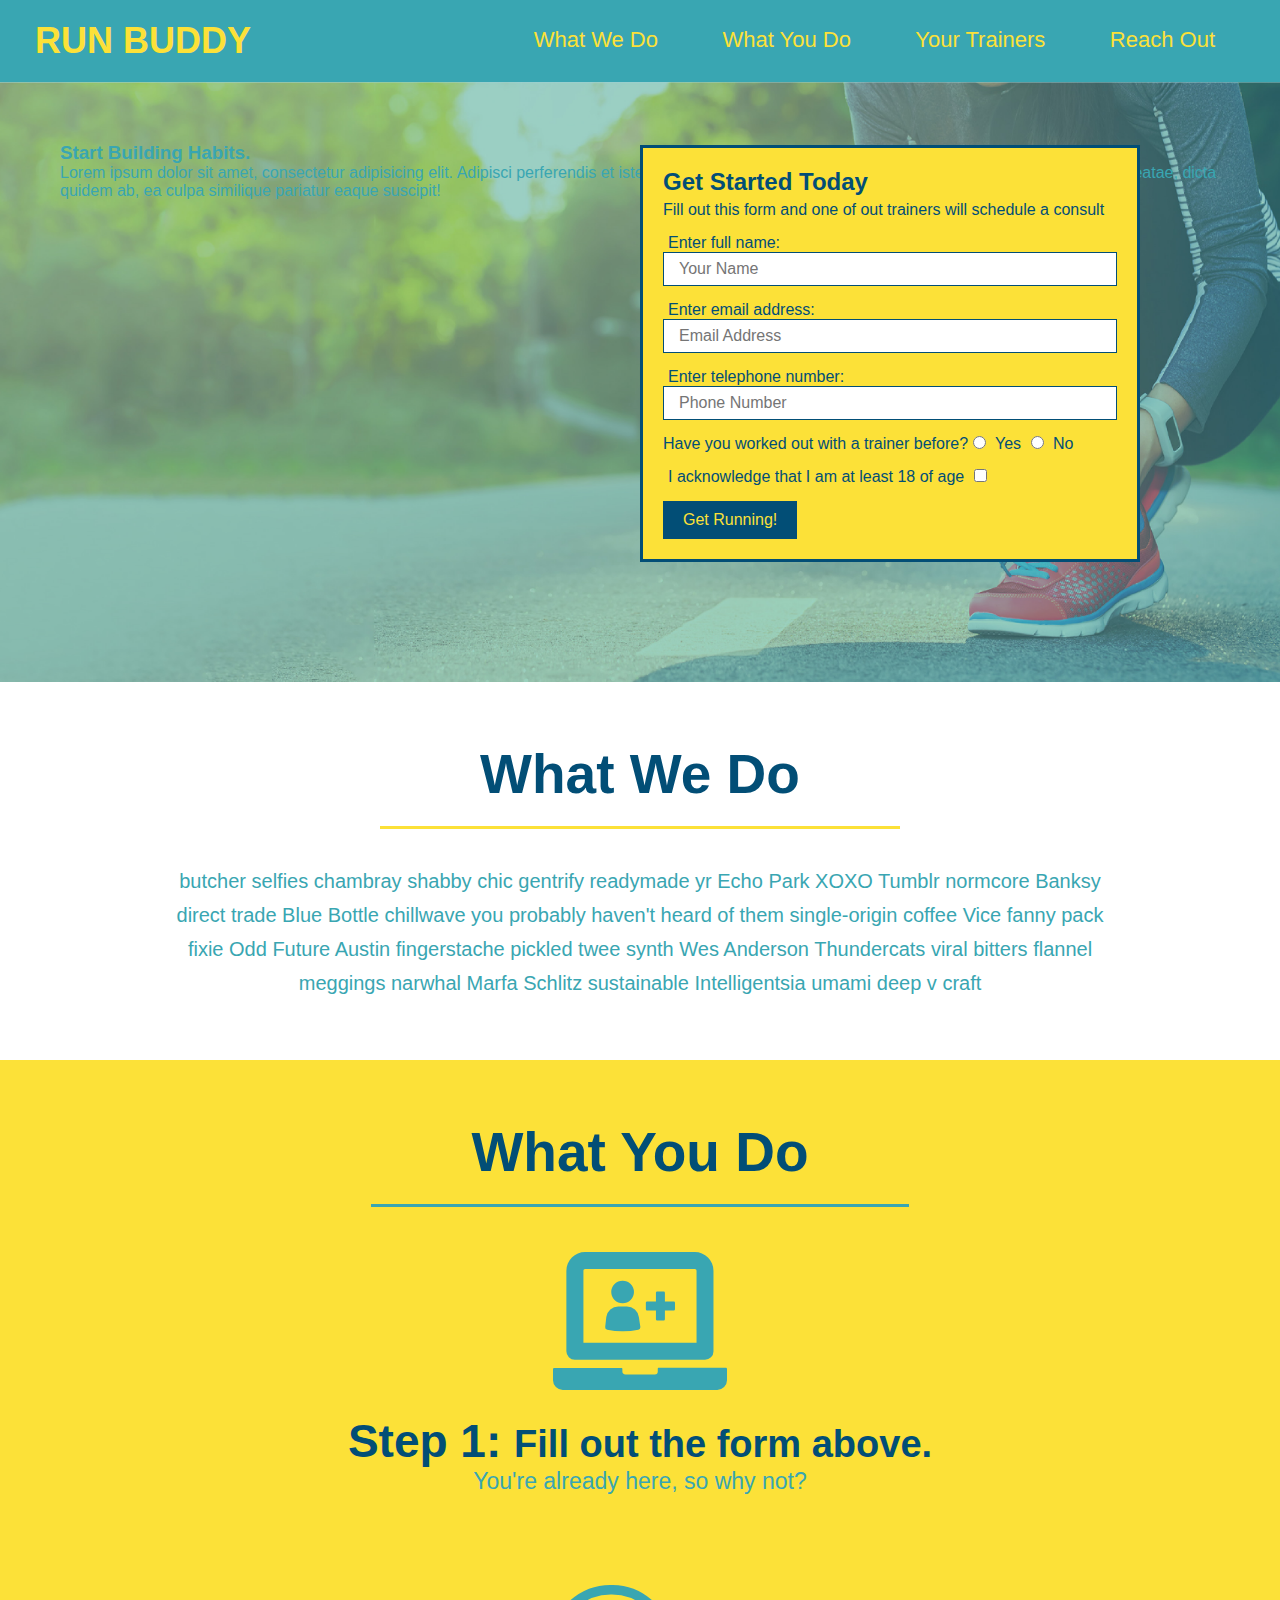
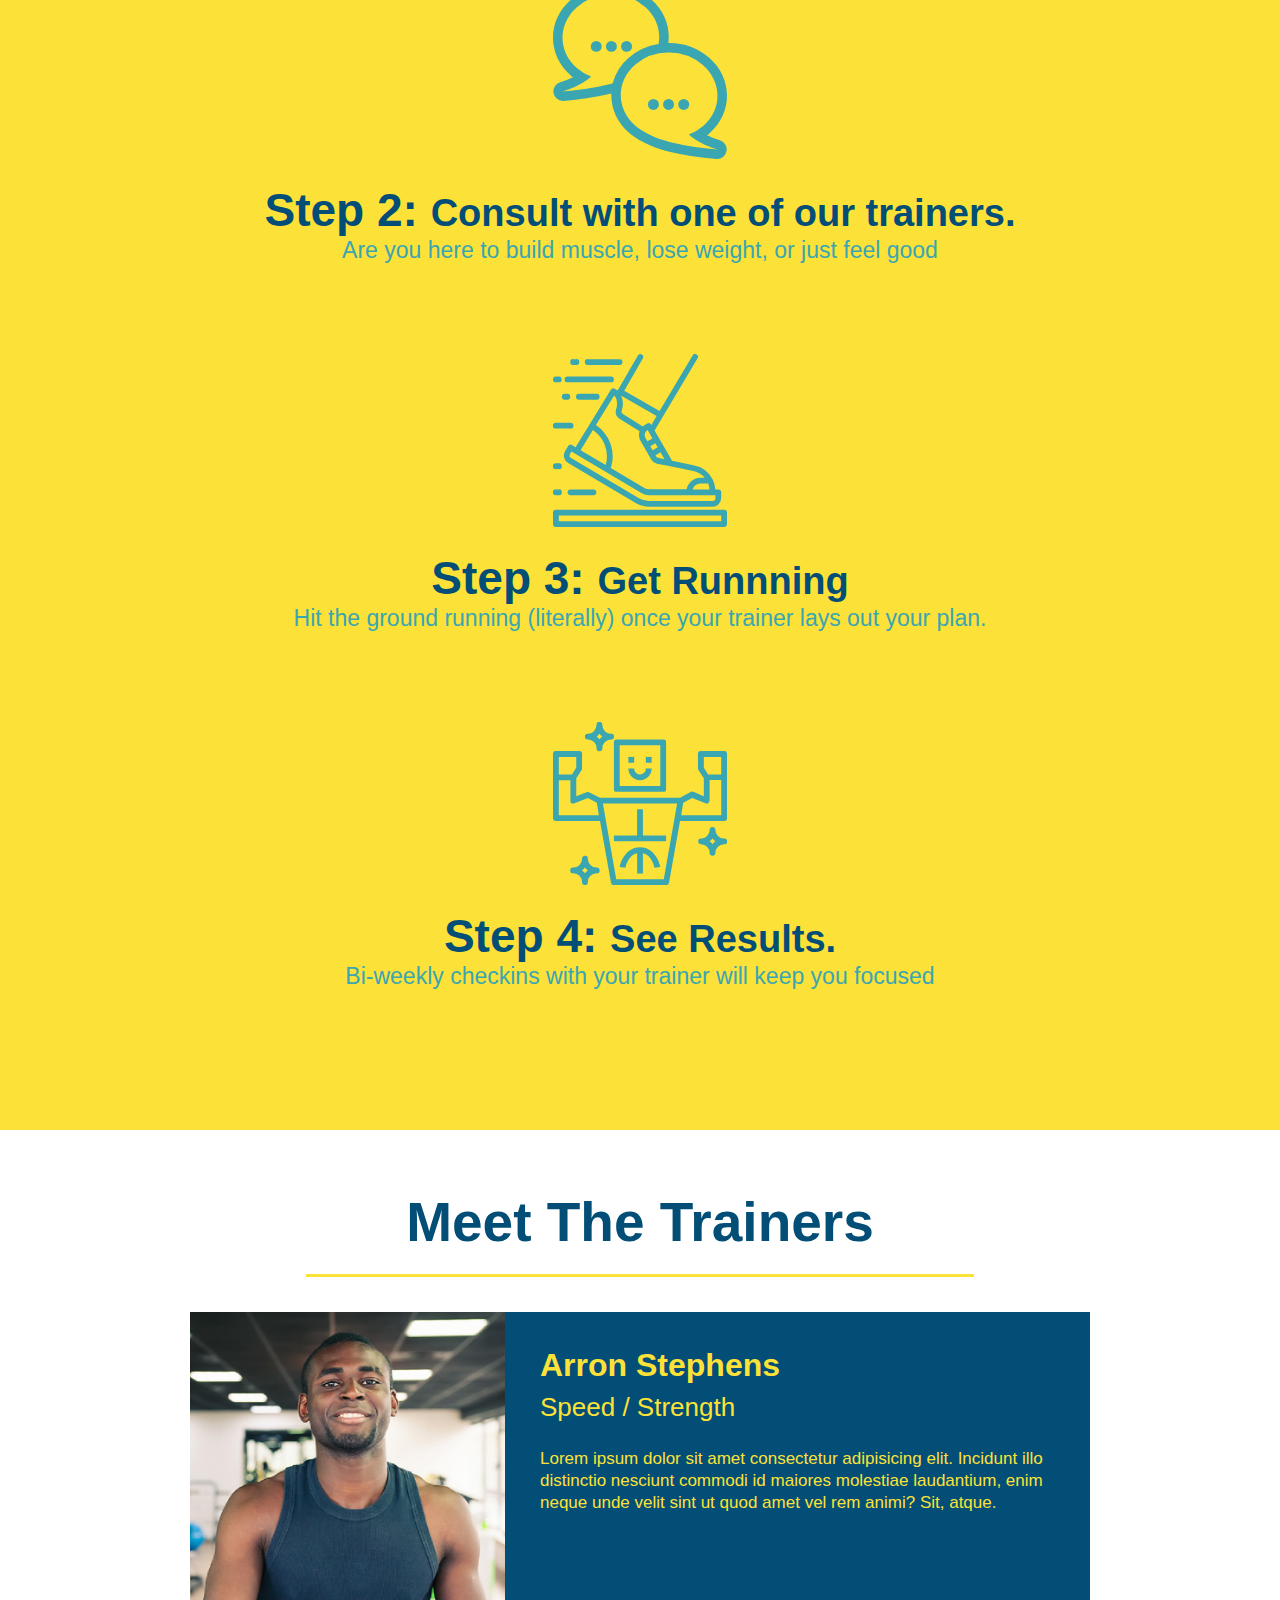
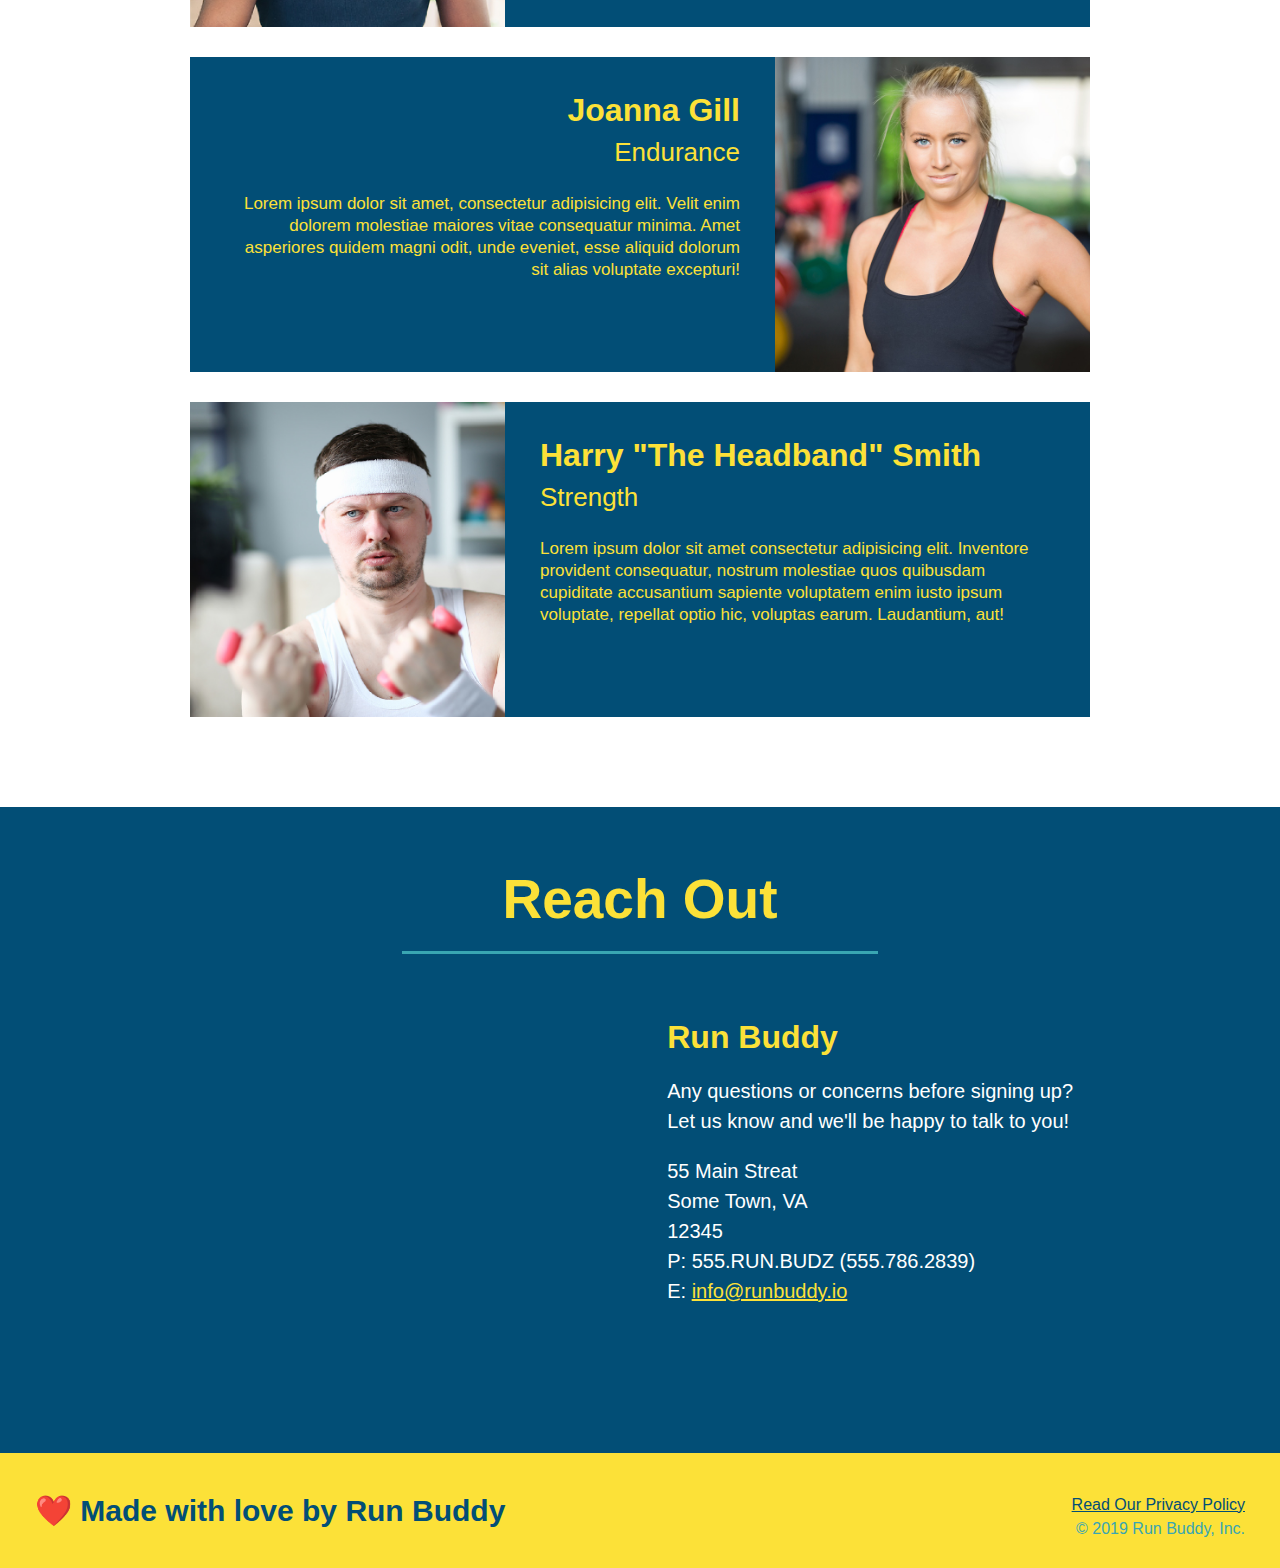
==== index.html @ f498e0e0 "add content to hero, replace image" ====
<!DOCTYPE html>
<html lang="en">
    <head>
        <meta charset="UTF-8" />
        <title>Run Buddy</title>
        <link rel="stylesheet" href="./assets/css/style.css" >
    </head>
    
    <body>
        <!--navigation-->
        <header>
        <h1>
            <a href="/">RUN BUDDY</a>
        </h1>    
         <nav>
            <!--unordered list element-->
            <ul>
                <!--List item elemend-->
                <li>
                    <!--Anchor element-->
                    <a href="#what-we-do">What We Do</a>
                </li>
                <li>
                    <a href="#what-you-do">What You Do</a>
                </li>
                <li>
                    <a href="#your-trainers">Your Trainers</a>
                </li>
                <li>
                    <a href="#reach-out">Reach Out</a>
                </li>
            </ul>
         </nav>
        </header>

        <!--Hero-->
        <section class="hero">
            <div Class="hero-cta">
                <h3>Start Building Habits.</h3>
                <p>
                    Lorem ipsum dolor sit amet, consectetur adipisicing elit. Adipisci perferendis et iste. Accusamus quo dolorum consequatur nulla quas expedita corrupti beatae, dicta quidem ab, ea culpa similique pariatur eaque suscipit!
                </p>
            </div>
            <div class="hero-form">
                <h3>Get Started Today</h3>
                <p>Fill out this form and one of out trainers will schedule a consult</p>
            <!--Add form element-->
            <form>
                <label for="name">Enter full name:</label>
                <input type="text" placeholder="Your Name" name="name" id="name" class="form-input" />

                <label for="email">Enter email address: </label>
                <input type="email" placeholder="Email Address" name="email" id="email" class="form-input" />

                <label for="phone">Enter telephone number:</label>
                <input type="tel" placeholder="Phone Number" name="phone" id="phone" class="form-input" />
                <p>
                    Have you worked out with a trainer before?
                    <input type="radio" name="trainer-confirm" id="trainer-yes" />
                    <label for="trainer-yes">Yes</label>

                    <input type="radio" name="trainer-confirm" id="trainer-no" />
                    <label for="trainer-no">No</label>
                </p>
                <p>
                    <label for="checkbox">I acknowledge that I am at least 18 of age</label>
                    <input type="checkbox" name="Age-confirm" id="checkbox" />
                </p>
                <button type="submit">
                    Get Running!
                </button>
            </form>
            </div>
        </section>
        <!--end hero-->

        <!--"What we do" Section-->
    
        <section id="what-we-do" class="intro">
            <h2 class="section-title primary-border">What We Do</h2>
            <p>
                butcher selfies chambray shabby chic gentrify readymade yr Echo Park XOXO Tumblr normcore Banksy direct trade Blue Bottle chillwave you probably haven't heard of them single-origin coffee Vice fanny pack fixie Odd Future Austin fingerstache pickled twee synth Wes Anderson Thundercats viral bitters flannel meggings narwhal Marfa Schlitz sustainable Intelligentsia umami deep v craft
            </p>
        </section>
         
        <!--"What you do" section-->
        <section id="what-you-do" class="steps">
            <h2 class="section-title secondary-border">What You Do</h2>
            <div>
                <!--insert this img element-->
                <img src="./assets/images/step-1.svg" alt="" />
                <h3>Step 1: <span>Fill out the form above.</span></h3>
                <p>You're already here, so why not?</p>
            </div>

            <div>
                <img src="./assets/images/step-2.svg" alt="" />
                <h3>Step 2: <span>Consult with one of our trainers.</span></h3>
                <p>Are you here to build muscle, lose weight, or just feel good</p>
            </div>

            <div>
                <img src="./assets/images/step-3.svg" alt=""/>
                <h3>Step 3: <span>Get Runnning</span></h3>
                <p>Hit the ground running (literally) once your trainer lays out your plan.</p>
            </div>

            <div>
                <img src="./assets/images/step-4.svg" alt=""/>
                <h3>Step 4: <span>See Results.</span></h3>
                <p>Bi-weekly checkins with your trainer will keep you focused</p>
            </div>
        </section>
        <!--"meet the trainers" section-->
        <section id="your-trainers" class="trainers">
            <h2 class="section-title primary-border">Meet The Trainers</h2>
            <article class="trainer">
                <img src="./assets/images/trainer-1.jpg" alt="Arron Stephens in his workout clothes, ready to pump iron" />
                <div class="trainer-bio text-left">
                    <h3>Arron Stephens</h3>
                    <h4>Speed / Strength</h4>
                    <p>
                        Lorem ipsum dolor sit amet consectetur adipisicing elit. Incidunt illo distinctio nesciunt commodi id maiores molestiae laudantium, enim neque unde velit sint ut quod amet vel rem animi? Sit, atque.
                    </p>
                </div>
               </article>

               <article class="trainer">
                <div class="trainer-bio text-right">
                    <h3>Joanna Gill</h3>
                    <h4>Endurance</h4>
                    <p>
                        Lorem ipsum dolor sit amet, consectetur adipisicing elit. Velit enim dolorem molestiae maiores vitae consequatur minima. Amet asperiores quidem magni odit, unde eveniet, esse aliquid dolorum sit alias voluptate excepturi!
                    </p>
                </div>
                <img src="./assets/images/trainer-2.jpg" alt="Joanna Gill cooling off after a workout">
            </article>

            <article class="trainer">
                <img src="./assets/images/trainer-3.jpg" alt="Harry Smith wearing a headband and lifting comically small pink weights">
                <div class="trainer-bio text-left">
                    <h3>Harry "The Headband" Smith</h3>
                    <h4>Strength</h4>
                    <p>
                        Lorem ipsum dolor sit amet consectetur adipisicing elit. Inventore provident consequatur, nostrum molestiae quos quibusdam cupiditate accusantium sapiente voluptatem enim iusto ipsum voluptate, repellat optio hic, voluptas earum. Laudantium, aut!
                    </p>
                </div>

            </article>
        </section>

        <!--"Reach out" section-->
        <section id="reach-out" class="contact">
            <h2 class="section-title secondary-border">Reach Out</h2>
            <div class="contact-info">
                <iframe src="https://www.google.com/maps/embed?pb=!1m18!1m12!1m3!1d3163.9526459839103!2d-77.43094398389516!3d37.532613533826236!2m3!1f0!2f0!3f0!3m2!1i1024!2i768!4f13.1!3m3!1m2!1s0x89b1111ea2fb8d83%3A0xaef117c9091a6a73!2s17%20S%2017th%20St%2C%20Richmond%2C%20VA%2023219!5e0!3m2!1sen!2sus!4v1630513792552!5m2!1sen!2sus"
                 style="border:0;" 
                 allowfullscreen="" 
                 loading="lazy">
                </iframe>
            <div>
                <h3>Run Buddy</h3>
                <p>
                    Any questions or concerns before signing up?
                    <br />
                    Let us know and we'll be happy to talk to you!
                </p>
                <address>
                    55 Main Streat <br />
                    Some Town, VA <br />
                    12345<br />
                    P: 555.RUN.BUDZ (555.786.2839)<br />
                    E: <a href="mailto:info@runbuddy.io">info@runbuddy.io</a>
                </address>
            </div>
        </section>

        <!--Footer-->
        <footer>
            <h2>❤️ Made with love by Run Buddy</h2>
            <div>
                <a href="./privacy-policy.html">Read Our Privacy Policy</a><br />
                &copy; 2019 Run Buddy, Inc.
            </div>
        </footer>
    </body>
</html>
---- assets/css/style.css ----
*{
    margin: 0;
    padding: 0;
    box-sizing: border-box;
}
body {
    color: #39a6b2;
    font-family: Helvetica, Arial,  sans-serif;
}
/* apply styles to the <header> */
header {
    padding: 20px 35px;
    background-color: #39a6b2;
}
header h1 {
    font-weight: bold;
    font-size: 36px;
    color: #fce138;
    margin: 0;
    display: inline;
}
header a {
    text-decoration: none;
    color: #fce138;
}
header nav {
    float: right;
    margin: 7px 0;
}
header nav ul li {
    display: inline;
}
header nav ul li a {
    margin: 0 30px;
    font-weight: lighter;
    font-size: 22px;
}
footer {
    background: #fce138;
    width: 100%;
    padding: 40px 35px;
}
footer h2 {
    display: inline;
    color: #024e76;
    font-size: 30px;
    margin: 0;
}
footer div{
    float: right;
    line-height: 1.5;
    text-align: right;
}
footer a {
    color: #024e76;
}
section {
    padding: 60px;
}
/* Hero Style Start */
.hero { 
    background-image: url("../images/hero-bg.jpg");
    height: 600px;
    background-size: cover;
    background-position: center;
    position: relative;
}

.hero-form {
    background-color: #fce138;
    padding: 20px;
    width: 500px;
    color: #024e76;
    border-style: solid;
    border-width: 3px;
    border-color: #024e76;
    position: absolute;
    bottom: 120px;
    right: 140px;
}
.hero-form h3 {
    margin: 0;
    font-size: 24px;
}
.hero-form p {
    margin: 5px 0 15px 0;
}
.form-input {
    border: 1px solid #024e76;
    display: block;
    padding: 7px 15px;
    font-size: 16px;
    color: #024e76;
    width: 100%;
    margin-bottom: 15px;
  }
.hero-form label{
    margin: 0 5px;
}
.hero-form button{
    color: #fce138;
    background-color: #024e76;
    border: none;
    padding: 10px 20px;
    font-size: 16px;
}
/*Hero Style End */
.intro {
    text-align: center;
}
.intro p{
    line-height: 1.7;
    color: #39a6b2;
    width: 80%;
    font-size: 20px;
    margin: 0 auto;
}
.steps {
    text-align: center;
    background: #fce138;
}
.section-title {
    font-size: 55px;
    color: #024e76;
    margin-bottom: 35px;
    padding: 0 100px 20px 100px;
    display: inline-block;
    border-bottom: 3px solid;
}
.primary-border {
    border-color: #fce138;
}
.secondary-border {
    border-color: #39a6b2;
}
.steps div {
    margin-bottom: 80px;
}
.steps img {
    width: 15%;
    margin: 10px 0;
}
.steps h3 {
    color: #024e76;
    font-size: 46px;
    margin-top: 10px;
}
.steps p {
    color: #39a6b2;
    font-size: 23px;
}
.steps span {
    font-size: 38px;
}
.trainers {
    text-align: center;
}
.trainer {
    width: 900px;
    margin: 0 auto 30px auto;
    background: #024e76;
    color: #fce138;
    overflow: auto;
}
.trainer img {
    width: 35%;
    float: left;
}
.trainer-bio {
    padding: 35px;
    float: left;
    width: 65%;
}
.text-left {
    text-align: left;
}
.text-right {
    text-align: right;
}
.trainer-bio h3 {
    font-size: 32px;
    margin-bottom: 8px;
}
.trainer-bio h4 {
    font-weight: lighter;
    font-size: 26px;
    margin-bottom: 25px;
}
.trainer-bio p {
    font-size: 17px;
    line-height: 1.3;
}
.contact {
    text-align: center;
    background: #024e76;
}
.contact h2 {
    color: #fce138;
}
.contact-info iframe {
    width: 400px;
    height: 400px;
}
.contact-info div {
    width: 410px;
    display: inline-block;
    vertical-align: top;
    text-align: left;
    margin: 30px 0 0 60px;
    color: white;
}
.contact-info h3 {
    color: #fce138;
    font-size: 32px;
}
.contact-info p, .contact-info address {
    margin: 20px 0;
    line-height: 1.5;
    font-size: 20px;
    font-style: normal;
}
.contact-info a {
    color: #fce138;
}
/* reach out style end */
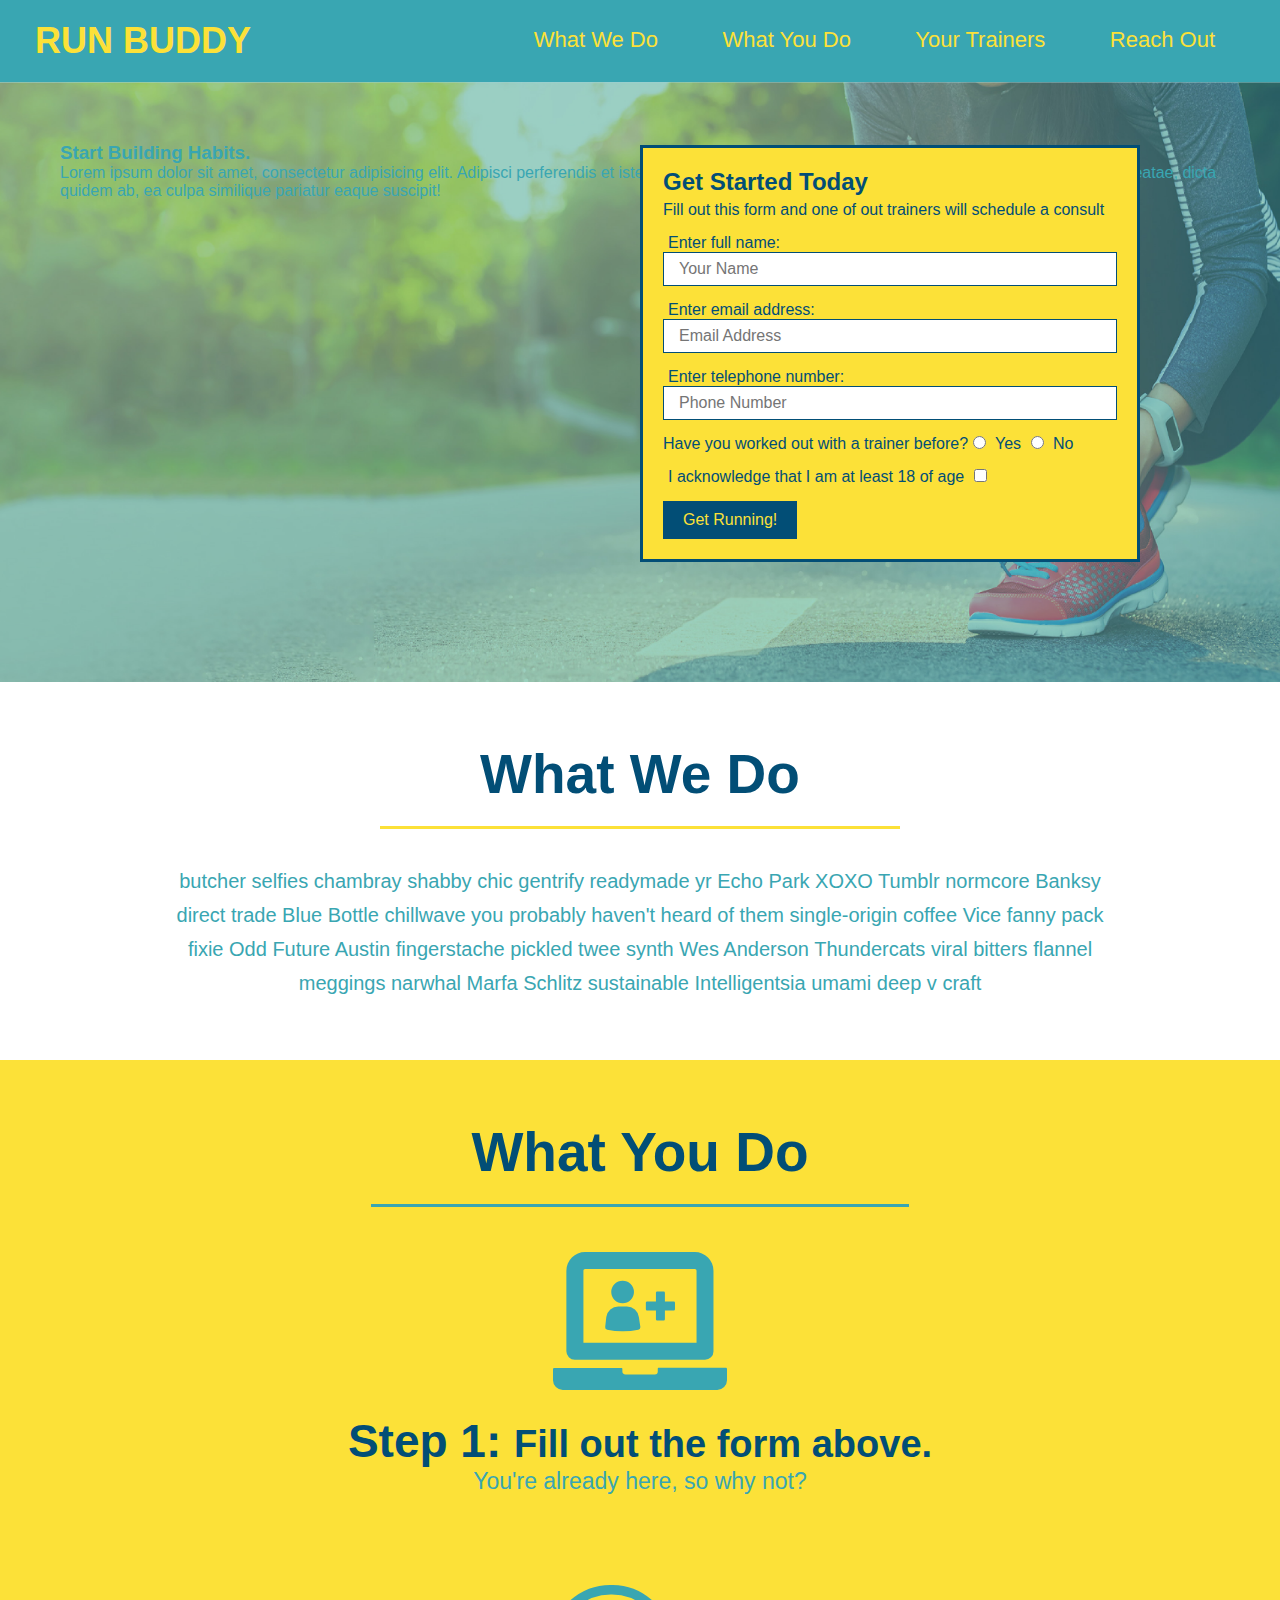
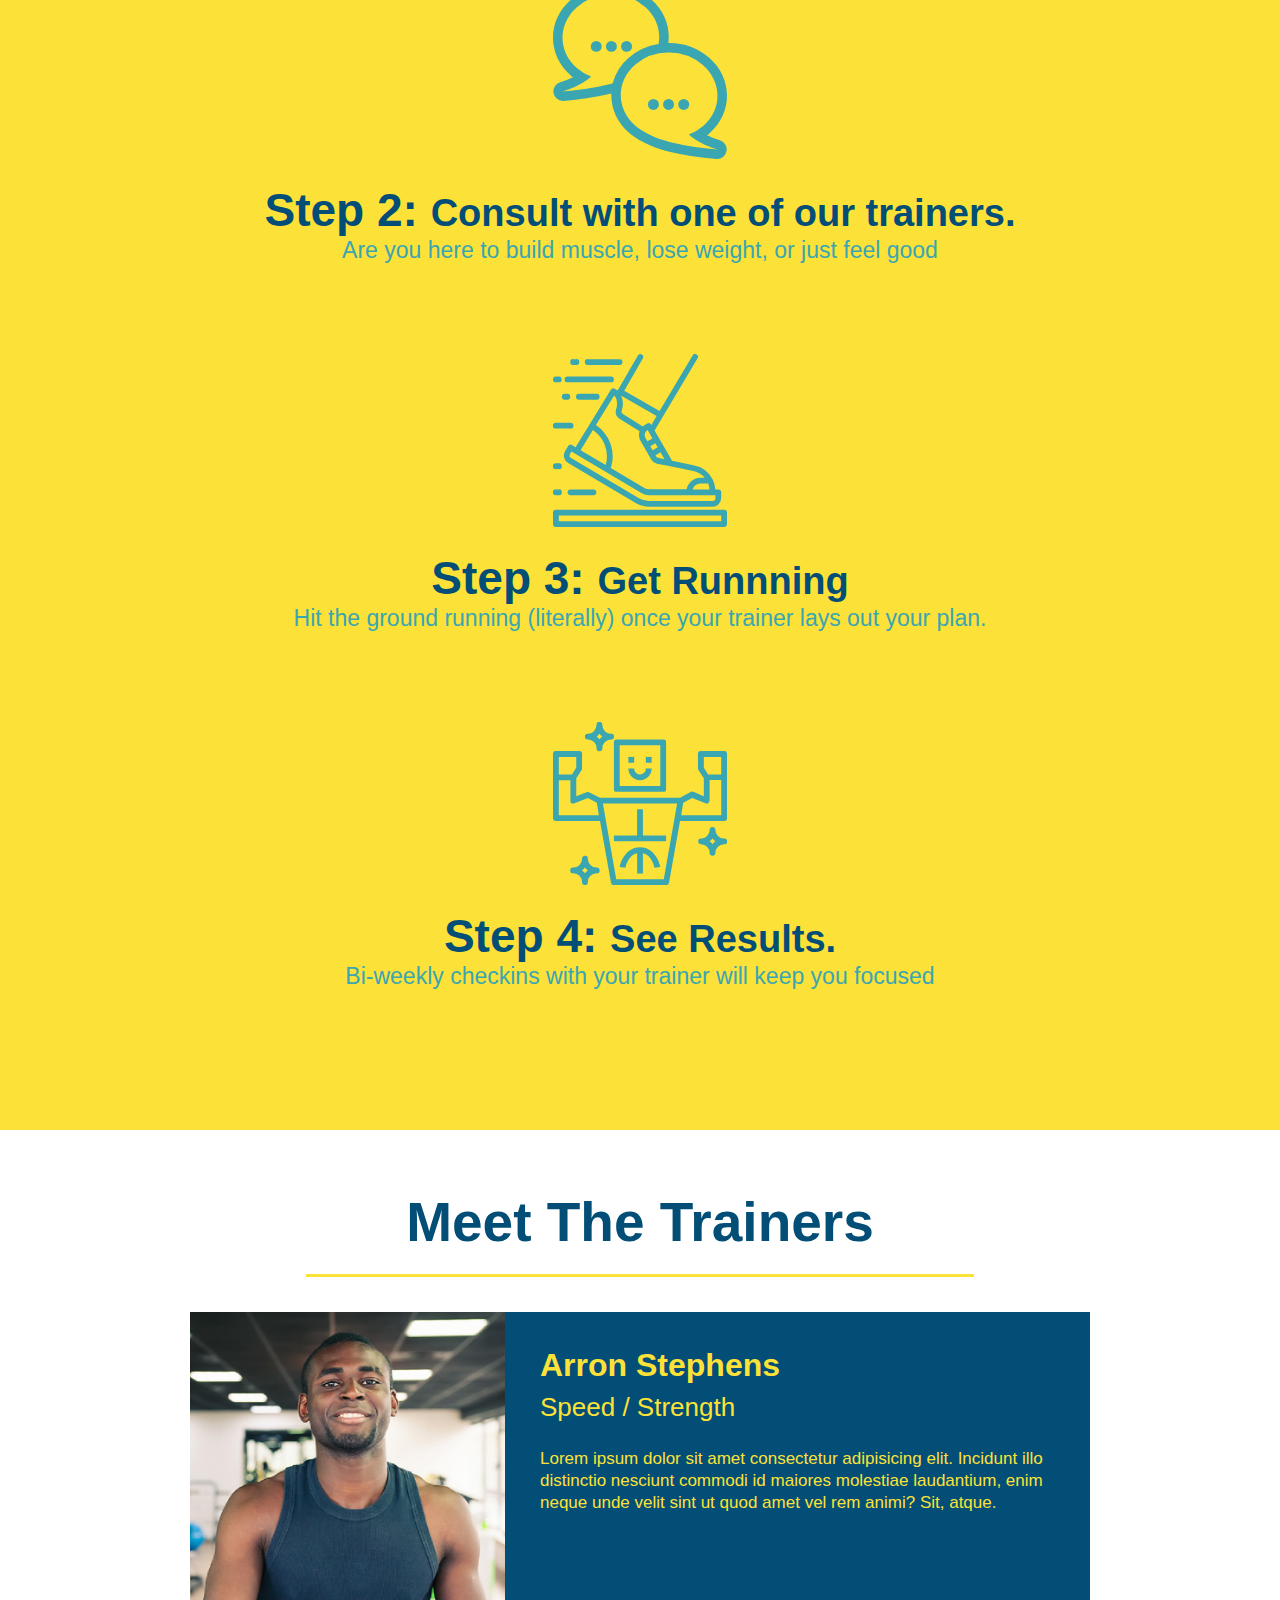
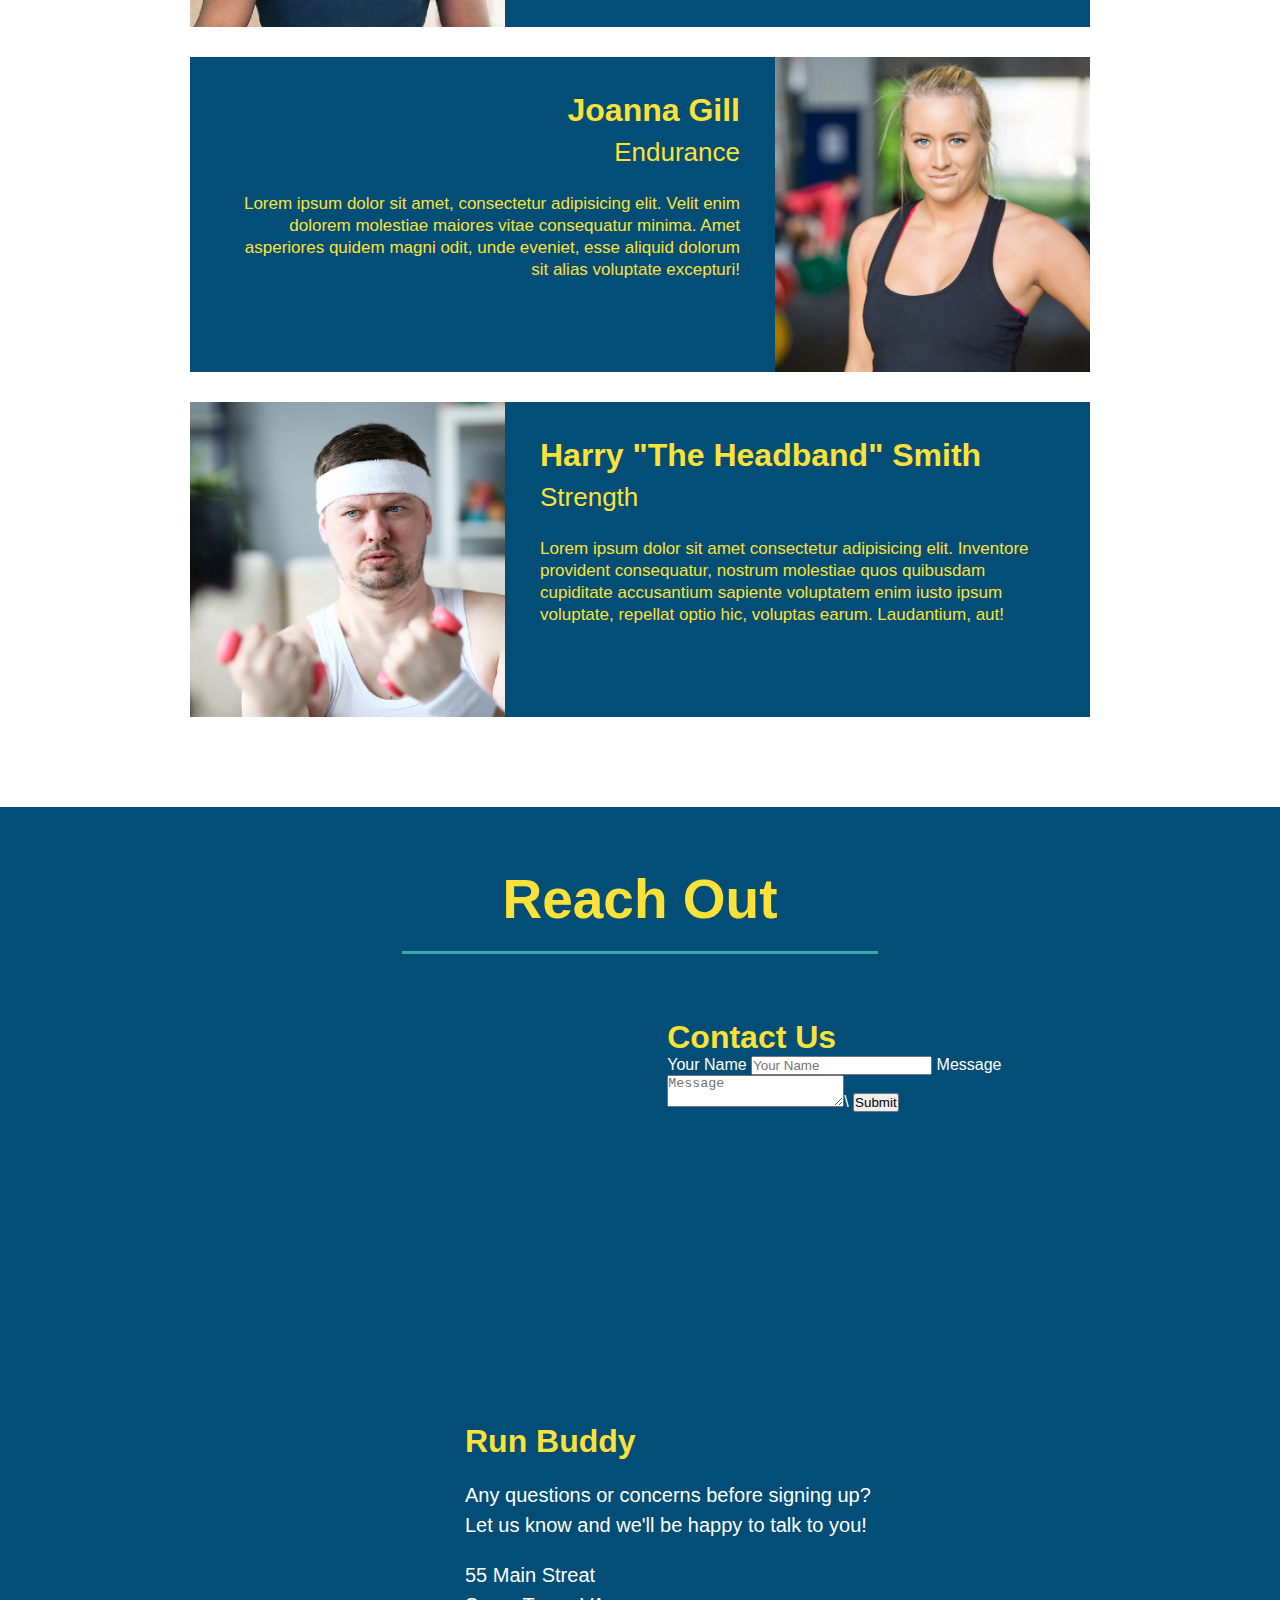
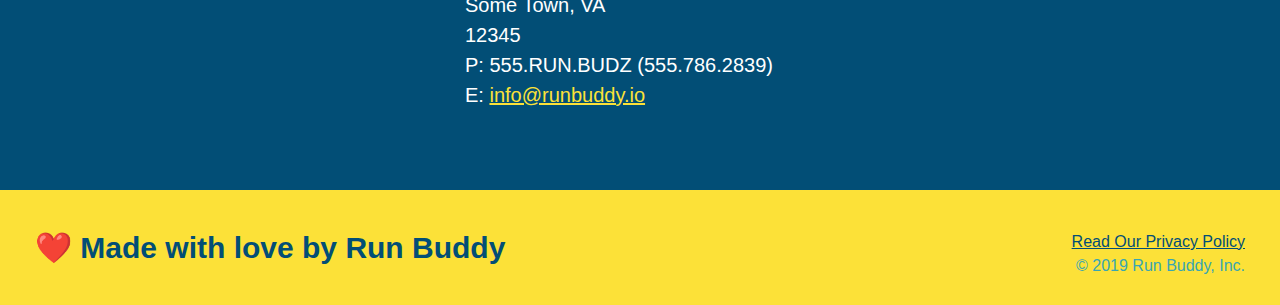
==== commit f075e191: "add contact form" ====
--- a/index.html
+++ b/index.html
@@ -159,6 +159,18 @@
                  loading="lazy">
                 </iframe>
             <div>
+                <h3>Contact Us</h3>
+                <form>
+                    <label for="contact-name">Your Name</label>
+                    <input type="text" id="contact-name" placeholder="Your Name"/>
+
+                    <label for="contact-message">Message</label>
+                    <textarea id="contact-message" placeholder="Message"></textarea>\
+
+                    <button type="submit">Submit</button>
+                </form>   
+            </div>     
+            <div>
                 <h3>Run Buddy</h3>
                 <p>
                     Any questions or concerns before signing up?
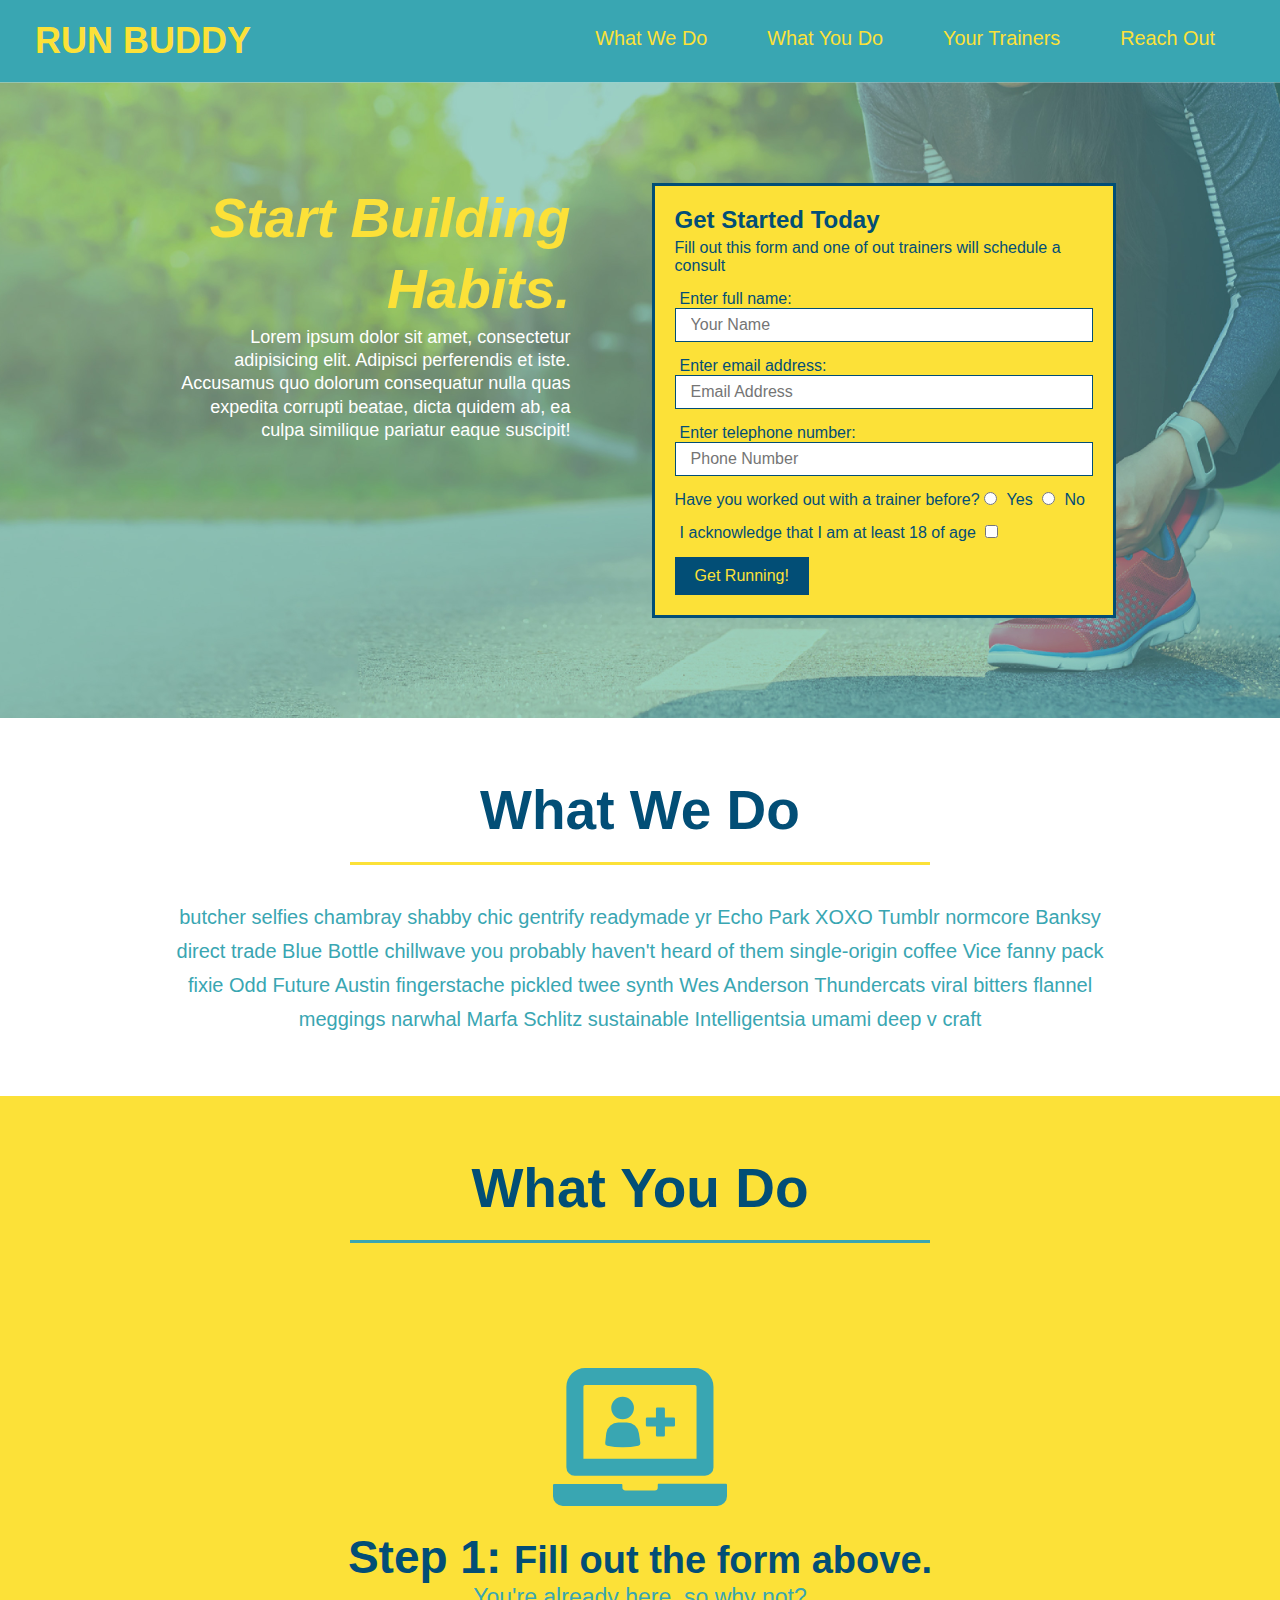
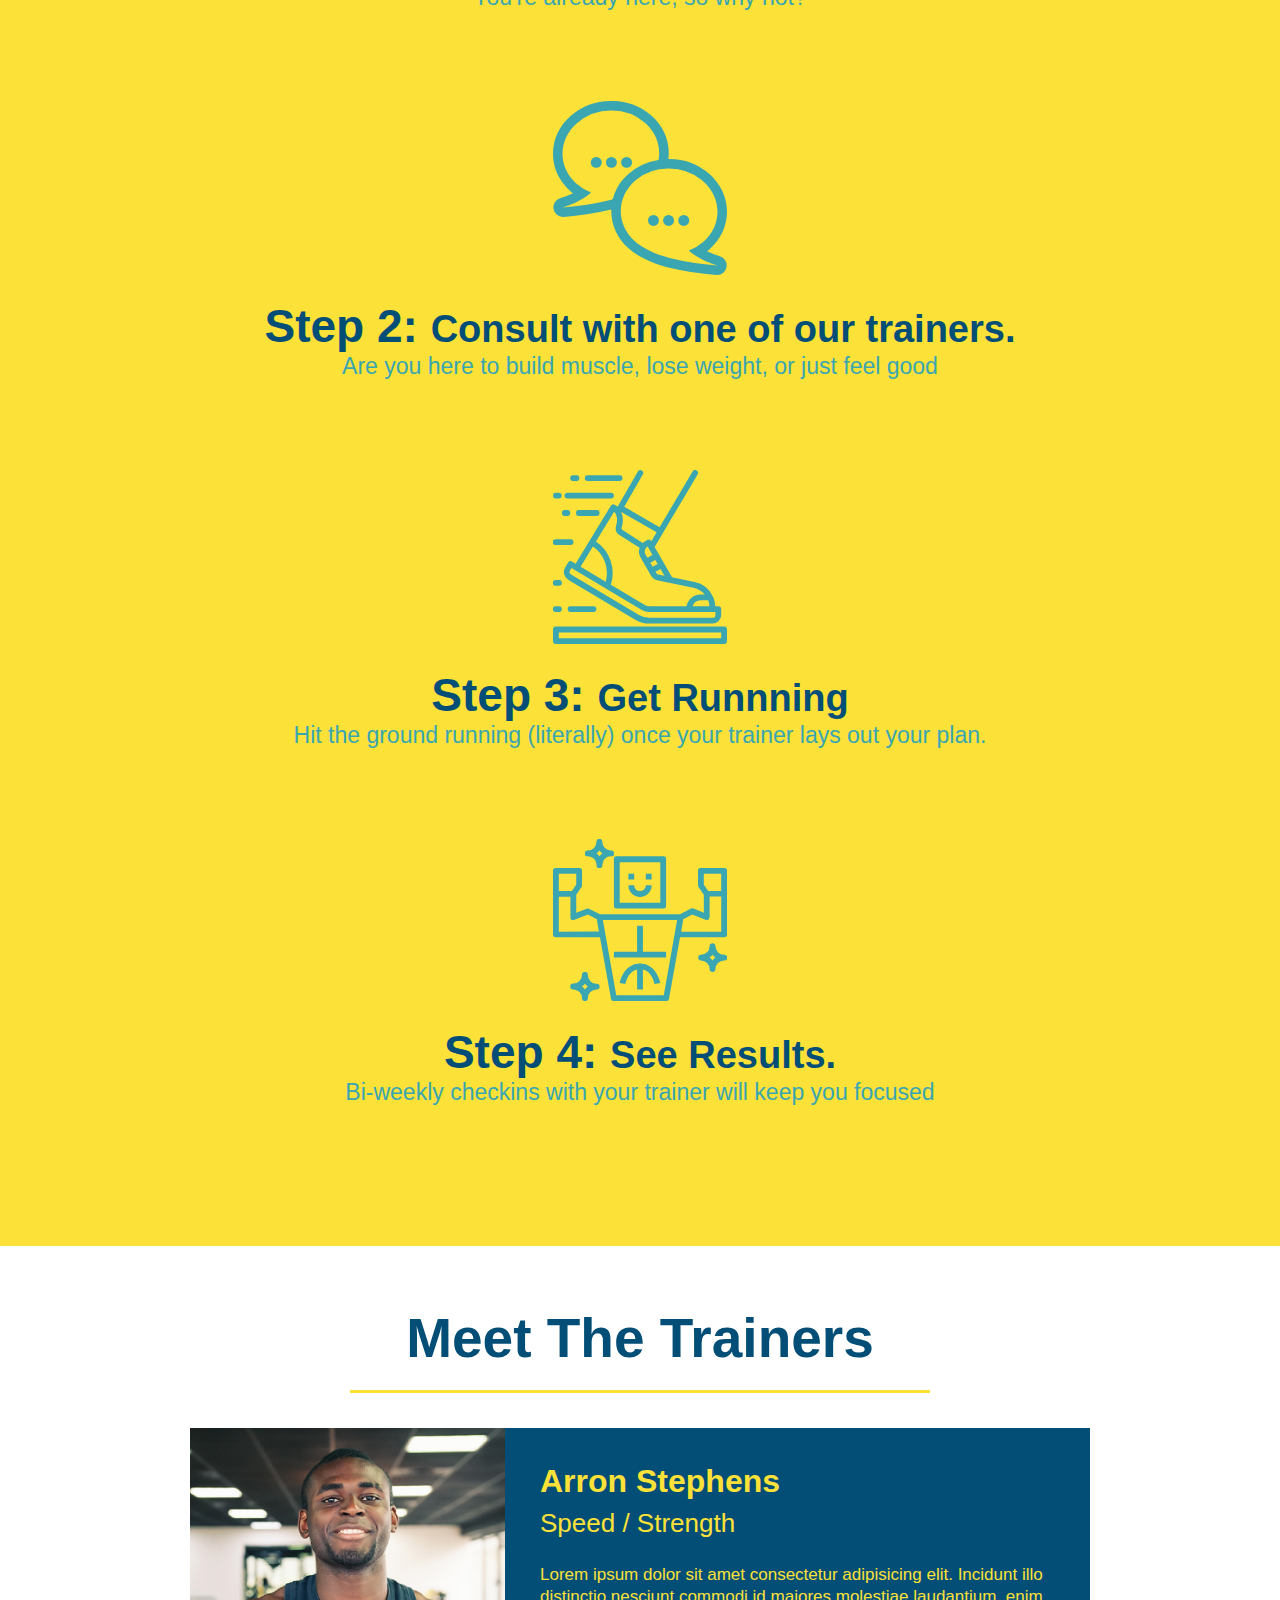
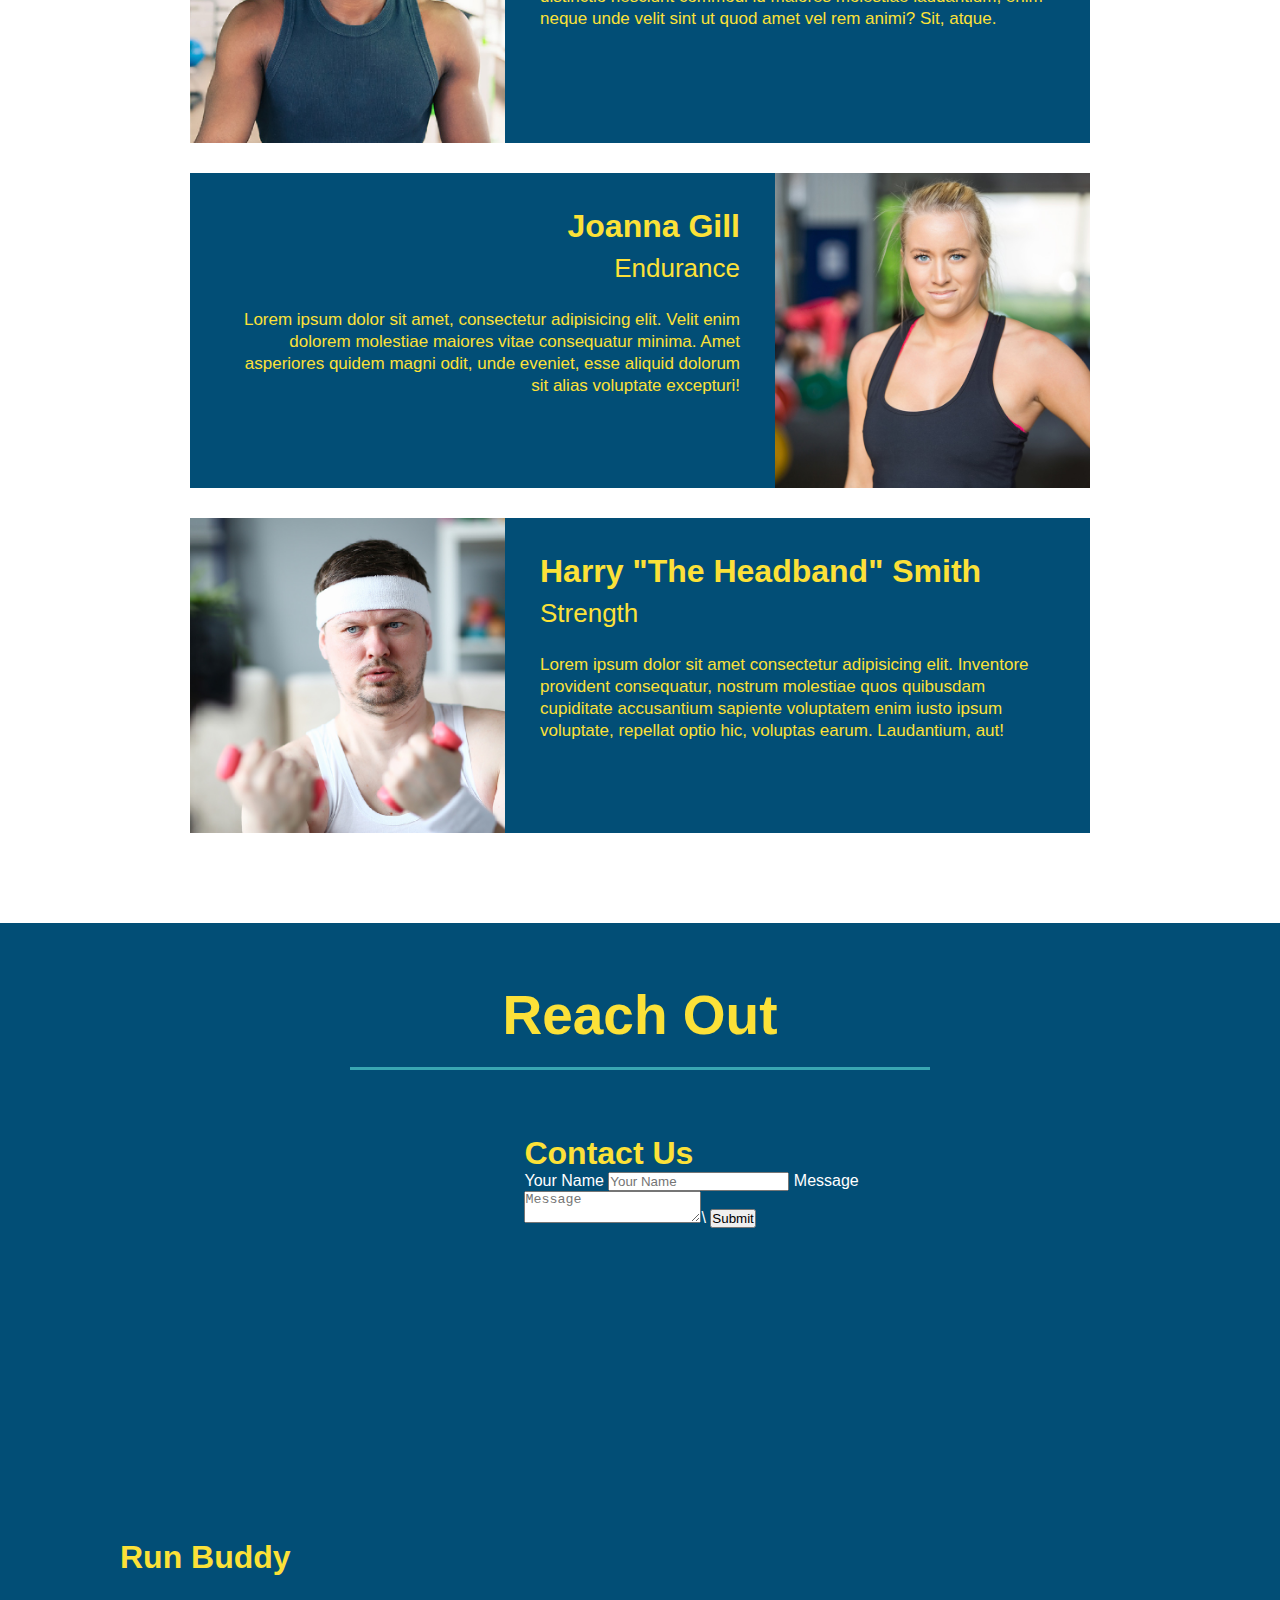
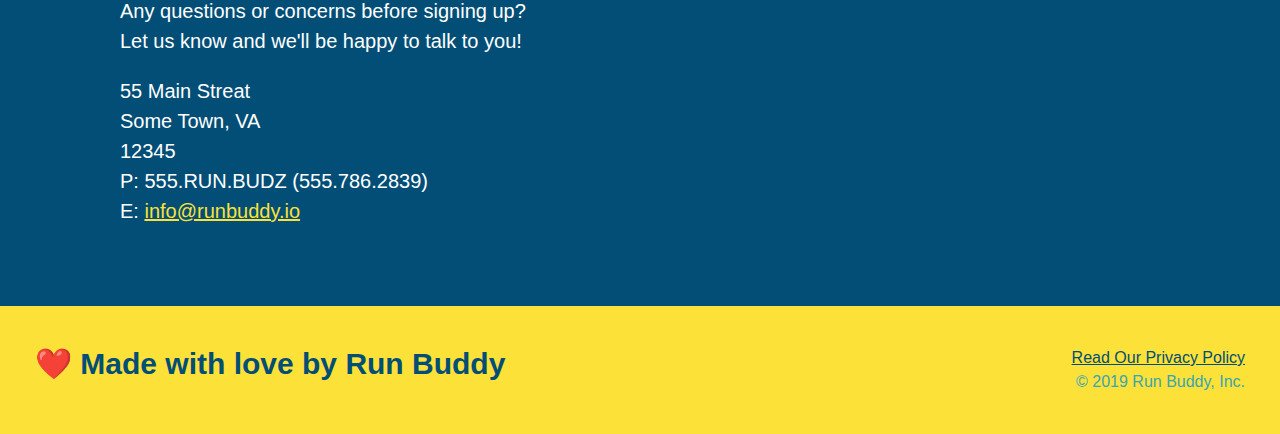
==== commit ab21ecf4: "Made section titles flexboxs" ====
--- a/index.html
+++ b/index.html
@@ -36,7 +36,7 @@
         <!--Hero-->
         <section class="hero">
             <div Class="hero-cta">
-                <h3>Start Building Habits.</h3>
+                <h2>Start Building Habits.</h2>
                 <p>
                     Lorem ipsum dolor sit amet, consectetur adipisicing elit. Adipisci perferendis et iste. Accusamus quo dolorum consequatur nulla quas expedita corrupti beatae, dicta quidem ab, ea culpa similique pariatur eaque suscipit!
                 </p>
@@ -77,15 +77,23 @@
         <!--"What we do" Section-->
     
         <section id="what-we-do" class="intro">
-            <h2 class="section-title primary-border">What We Do</h2>
-            <p>
+            <div class="flex-row">
+             <h2 class="section-title primary-border">What We Do</h2>
+            </div>
+            
+            <div class="flex-row">
+             <p>
                 butcher selfies chambray shabby chic gentrify readymade yr Echo Park XOXO Tumblr normcore Banksy direct trade Blue Bottle chillwave you probably haven't heard of them single-origin coffee Vice fanny pack fixie Odd Future Austin fingerstache pickled twee synth Wes Anderson Thundercats viral bitters flannel meggings narwhal Marfa Schlitz sustainable Intelligentsia umami deep v craft
-            </p>
+             </p>
+            </div>
         </section>
          
         <!--"What you do" section-->
         <section id="what-you-do" class="steps">
+            <div class="flex-row">
             <h2 class="section-title secondary-border">What You Do</h2>
+            </div>
+
             <div>
                 <!--insert this img element-->
                 <img src="./assets/images/step-1.svg" alt="" />
@@ -113,7 +121,10 @@
         </section>
         <!--"meet the trainers" section-->
         <section id="your-trainers" class="trainers">
+            <div class="flex-row">
             <h2 class="section-title primary-border">Meet The Trainers</h2>
+            </div>
+
             <article class="trainer">
                 <img src="./assets/images/trainer-1.jpg" alt="Arron Stephens in his workout clothes, ready to pump iron" />
                 <div class="trainer-bio text-left">
@@ -151,7 +162,10 @@
 
         <!--"Reach out" section-->
         <section id="reach-out" class="contact">
+            <div class="flex-row">
             <h2 class="section-title secondary-border">Reach Out</h2>
+            </div>
+
             <div class="contact-info">
                 <iframe src="https://www.google.com/maps/embed?pb=!1m18!1m12!1m3!1d3163.9526459839103!2d-77.43094398389516!3d37.532613533826236!2m3!1f0!2f0!3f0!3m2!1i1024!2i768!4f13.1!3m3!1m2!1s0x89b1111ea2fb8d83%3A0xaef117c9091a6a73!2s17%20S%2017th%20St%2C%20Richmond%2C%20VA%2023219!5e0!3m2!1sen!2sus!4v1630513792552!5m2!1sen!2sus"
                  style="border:0;" 
--- a/assets/css/style.css
+++ b/assets/css/style.css
@@ -11,43 +11,49 @@
 header {
     padding: 20px 35px;
     background-color: #39a6b2;
+    display: flex;
+    justify-content: space-between;
+    flex-wrap: wrap;
 }
 header h1 {
     font-weight: bold;
     font-size: 36px;
     color: #fce138;
     margin: 0;
-    display: inline;
 }
 header a {
     text-decoration: none;
     color: #fce138;
 }
 header nav {
-    float: right;
     margin: 7px 0;
 }
-header nav ul li {
-    display: inline;
+header nav ul {
+    display: flex;
+    flex-wrap: wrap;
+    justify-content: space-between;
+    align-items: center;
+    list-style: none;
 }
 header nav ul li a {
     margin: 0 30px;
     font-weight: lighter;
-    font-size: 22px;
+    font-size: 1.55vw;
 }
 footer {
     background: #fce138;
     width: 100%;
     padding: 40px 35px;
+    display: flex;
+    justify-content: space-between;
+    flex-wrap: wrap;
 }
 footer h2 {
-    display: inline;
     color: #024e76;
     font-size: 30px;
     margin: 0;
 }
 footer div{
-    float: right;
     line-height: 1.5;
     text-align: right;
 }
@@ -60,23 +66,21 @@
 /* Hero Style Start */
 .hero { 
     background-image: url("../images/hero-bg.jpg");
-    height: 600px;
     background-size: cover;
     background-position: center;
-    position: relative;
-}
-
+    display: flex;
+    justify-content: center;
+    flex-wrap: wrap;
+}
 .hero-form {
     background-color: #fce138;
     padding: 20px;
-    width: 500px;
     color: #024e76;
     border-style: solid;
     border-width: 3px;
     border-color: #024e76;
-    position: absolute;
-    bottom: 120px;
-    right: 140px;
+    width: 40%;
+    margin: 3.5%;
 }
 .hero-form h3 {
     margin: 0;
@@ -104,16 +108,27 @@
     padding: 10px 20px;
     font-size: 16px;
 }
+.hero-cta {
+    width: 35%;
+    text-align: right;
+    margin: 3.5%;
+    color: #fff;
+    font-size: 18px;
+    line-height: 1.3;
+}
+.hero-cta h2 {
+    font-style: italic;
+    font-size: 55px;
+    color: #fce138;
+}
 /*Hero Style End */
-.intro {
-    text-align: center;
-}
 .intro p{
     line-height: 1.7;
     color: #39a6b2;
     width: 80%;
     font-size: 20px;
     margin: 0 auto;
+    text-align: center;
 }
 .steps {
     text-align: center;
@@ -122,10 +137,11 @@
 .section-title {
     font-size: 55px;
     color: #024e76;
-    margin-bottom: 35px;
-    padding: 0 100px 20px 100px;
-    display: inline-block;
     border-bottom: 3px solid;
+    padding-bottom: 20px;
+    text-align: center;
+    margin: 0 auto 35px auto;
+    width: 50%;
 }
 .primary-border {
     border-color: #fce138;
@@ -153,7 +169,7 @@
     font-size: 38px;
 }
 .trainers {
-    text-align: center;
+    
 }
 .trainer {
     width: 900px;
@@ -190,8 +206,11 @@
     font-size: 17px;
     line-height: 1.3;
 }
+.flex-row {
+    display: flex;
+}
+/* Reach out section begin*/
 .contact {
-    text-align: center;
     background: #024e76;
 }
 .contact h2 {
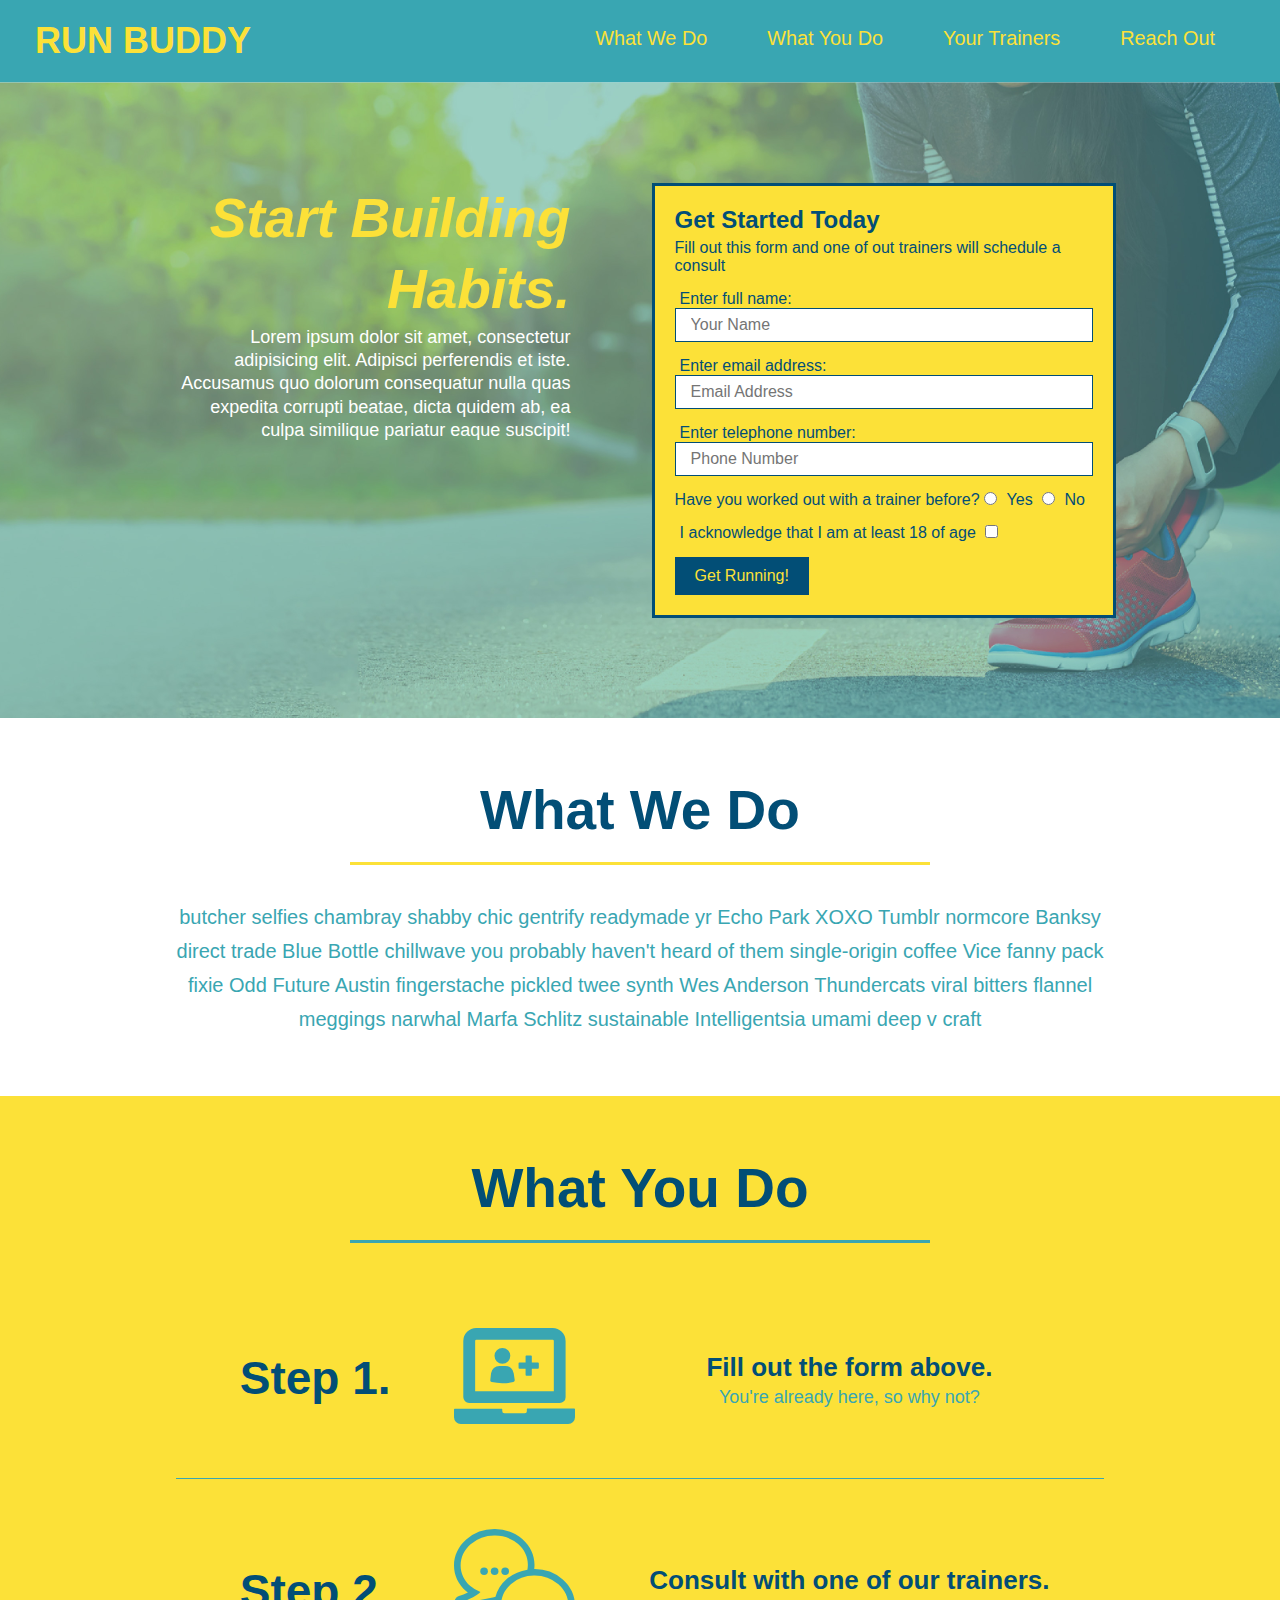
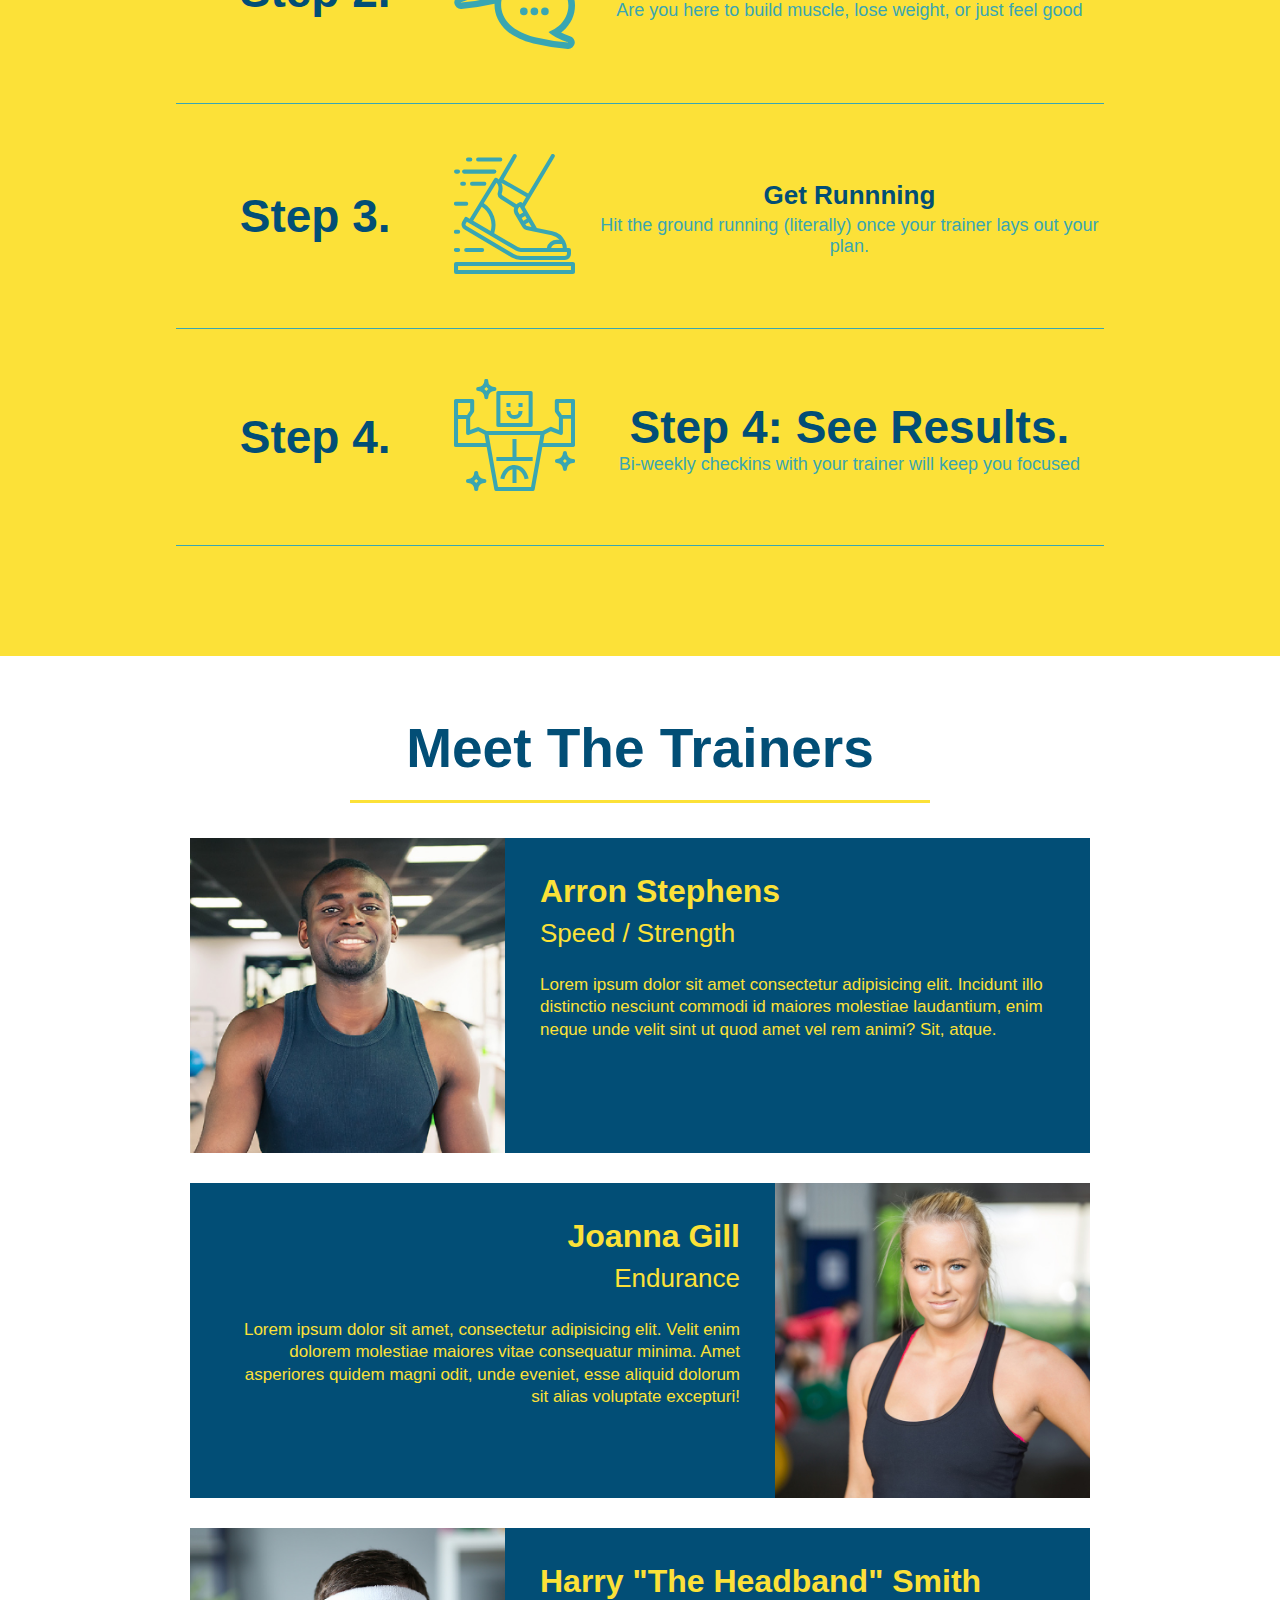
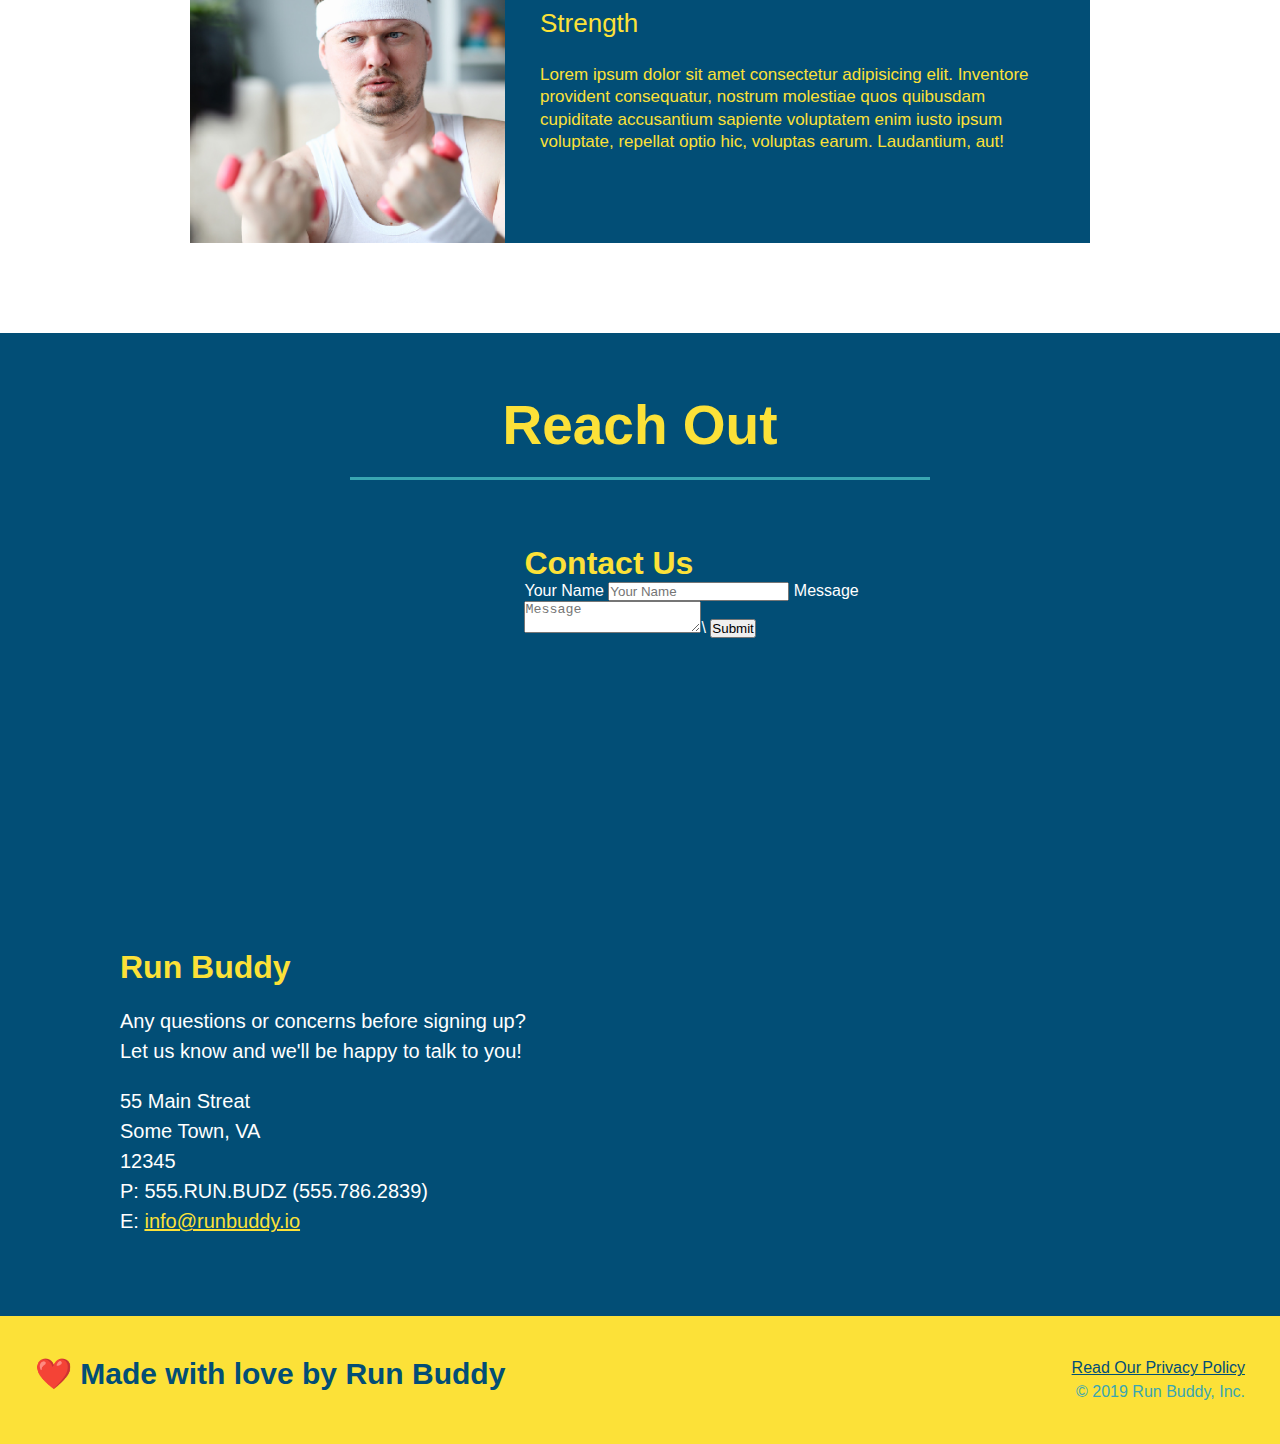
==== commit 23e31f49: "Add flexbox to steps" ====
--- a/index.html
+++ b/index.html
@@ -94,29 +94,65 @@
             <h2 class="section-title secondary-border">What You Do</h2>
             </div>
 
-            <div>
-                <!--insert this img element-->
-                <img src="./assets/images/step-1.svg" alt="" />
-                <h3>Step 1: <span>Fill out the form above.</span></h3>
-                <p>You're already here, so why not?</p>
-            </div>
-
-            <div>
-                <img src="./assets/images/step-2.svg" alt="" />
-                <h3>Step 2: <span>Consult with one of our trainers.</span></h3>
-                <p>Are you here to build muscle, lose weight, or just feel good</p>
-            </div>
-
-            <div>
-                <img src="./assets/images/step-3.svg" alt=""/>
-                <h3>Step 3: <span>Get Runnning</span></h3>
-                <p>Hit the ground running (literally) once your trainer lays out your plan.</p>
-            </div>
-
-            <div>
-                <img src="./assets/images/step-4.svg" alt=""/>
-                <h3>Step 4: <span>See Results.</span></h3>
-                <p>Bi-weekly checkins with your trainer will keep you focused</p>
+            <div class="step">
+                <h3>Step 1.</h3>
+                <div class="step-info">
+                 <div class="step-img">
+                    <img src="./assets/images/step-1.svg" alt="" />
+                 </div>
+                 <div class="step-text">
+                 <h4>Fill out the form above.</h4>
+                  <p>You're already here, so why not?</p>
+                 </div>
+                </div>
+            </div>
+
+            <div class="step">
+                <h3>Step 2.</h3>
+                <div class="step-info">
+
+                 <div class="step-img">
+                 <img src="./assets/images/step-2.svg" alt="" />
+                 </div>
+
+                 <div class="step-text">
+                    <h4>Consult with one of our trainers.</h4>
+                    <p>Are you here to build muscle, lose weight, or just feel good</p>
+                 </div>
+
+                </div>
+            </div>
+
+            <div class="step">
+                <h3>Step 3.</h3>
+                <div class="step-info">
+
+                 <div class="step-img">
+                 <img src="./assets/images/step-3.svg" alt=""/>
+                 </div>
+
+                 <div class="step-text">
+                 <h4>Get Runnning</h4>
+                 <p>Hit the ground running (literally) once your trainer lays out your plan.</p>
+                 </div>
+
+                </div> 
+            </div>
+
+            <div class="step">
+                <h3>Step 4.</h3>
+                <div class="step-info">
+                 
+                 <div class="step-img">
+                 <img src="./assets/images/step-4.svg" alt=""/>
+                 </div>
+
+                 <div class="step-text">
+                 <h3>Step 4: <span>See Results.</span></h3>
+                 <p>Bi-weekly checkins with your trainer will keep you focused</p>
+                 </div>
+                 
+                </div>
             </div>
         </section>
         <!--"meet the trainers" section-->
--- a/assets/css/style.css
+++ b/assets/css/style.css
@@ -149,27 +149,45 @@
 .secondary-border {
     border-color: #39a6b2;
 }
-.steps div {
-    margin-bottom: 80px;
-}
-.steps img {
-    width: 15%;
-    margin: 10px 0;
-}
-.steps h3 {
+.step {
+    margin: 50px auto;
+    padding-bottom: 50px;
+    width: 80%;
+    border-bottom: 1px solid #39a6b2;
+    display: flex;
+    flex-wrap: wrap;
+    align-items: center;
+    justify-content: space-between;
+}
+.step h3 {
     color: #024e76;
     font-size: 46px;
-    margin-top: 10px;
-}
-.steps p {
+    flex: 1 30%;
+}
+.step-info {
+    flex: 2 70%;
+    display: flex;
+    flex-wrap: wrap;
+    align-items: center;
+}
+.step-img {
+    flex: 1 12%;
+    margin-right: 20px;
+}
+.step-img {
+    max-width: 100%;
+}
+.step-text {
+    flex: 12;
+}
+.step-text p {
     color: #39a6b2;
-    font-size: 23px;
-}
-.steps span {
-    font-size: 38px;
-}
-.trainers {
-    
+    font-size: 18px;
+}
+.step-text h4 {
+    font-size: 26px;
+    line-height: 1.5;
+    color: #024e76;
 }
 .trainer {
     width: 900px;
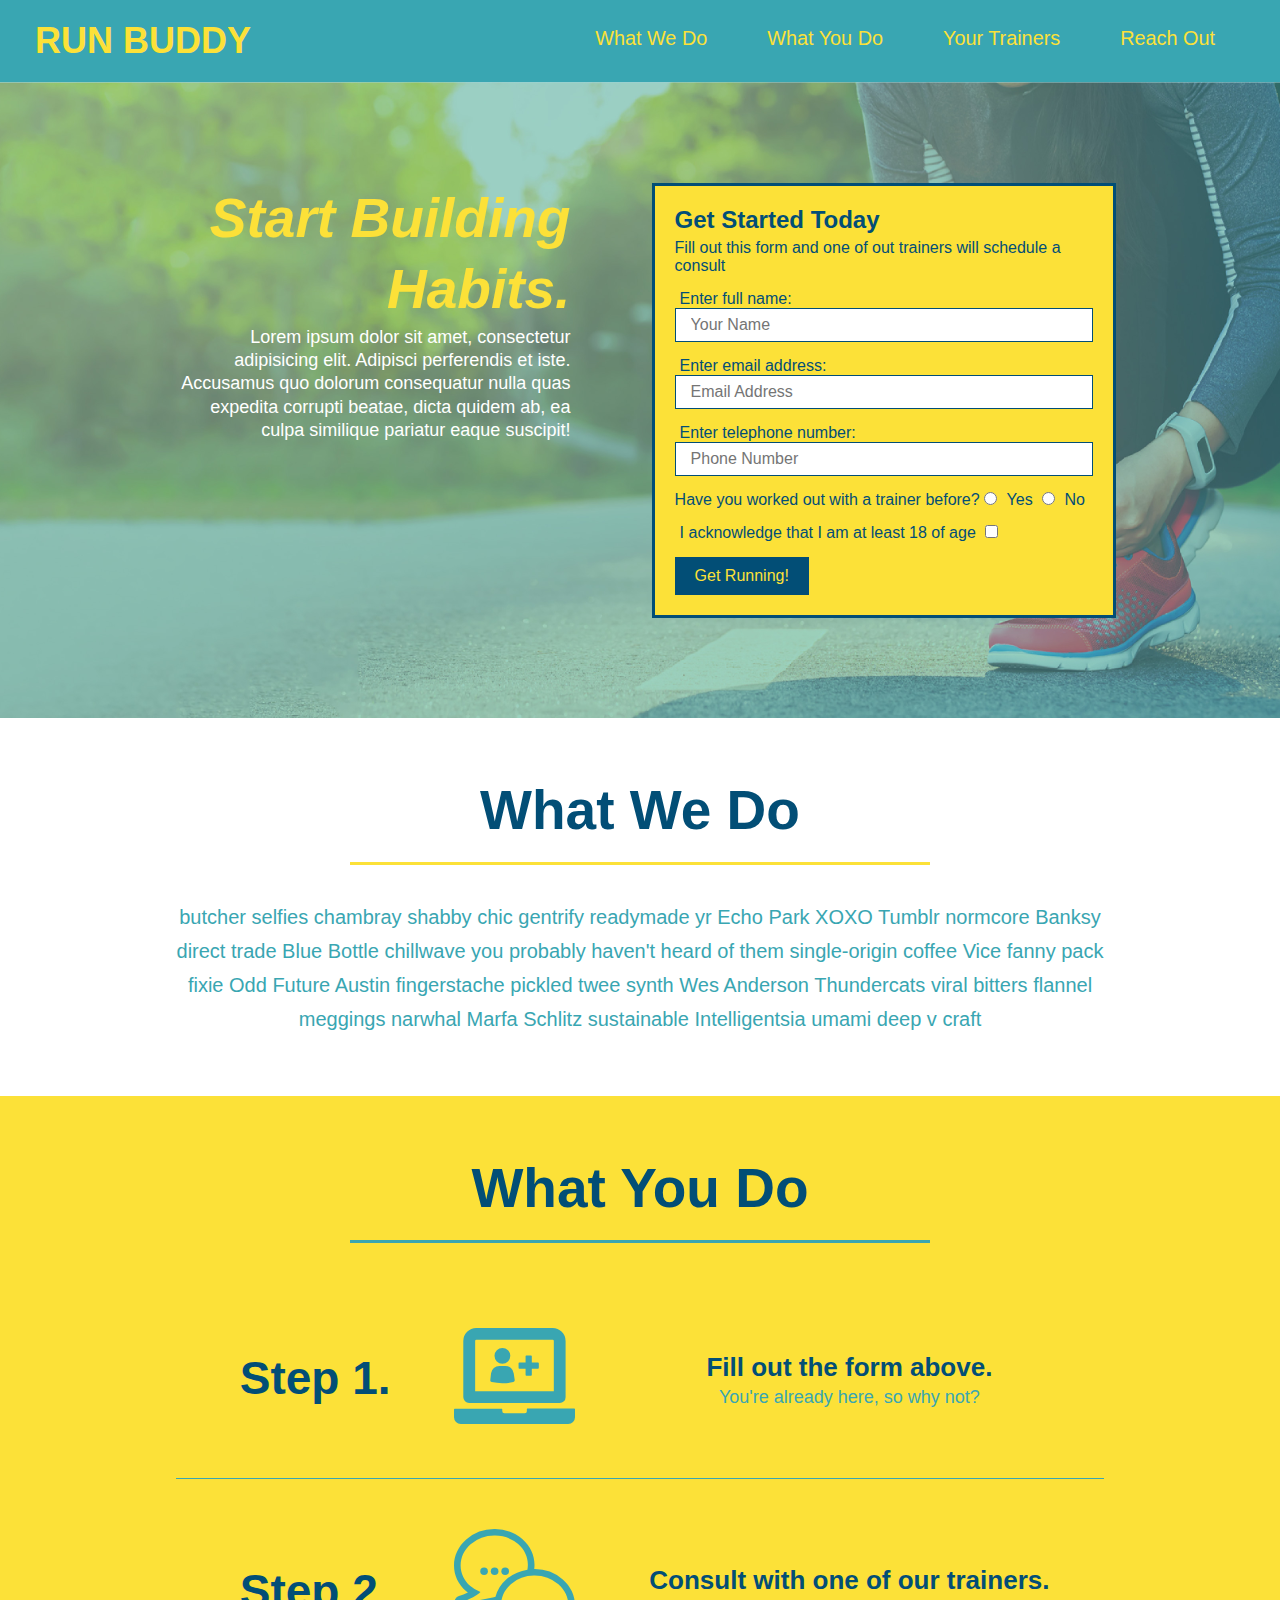
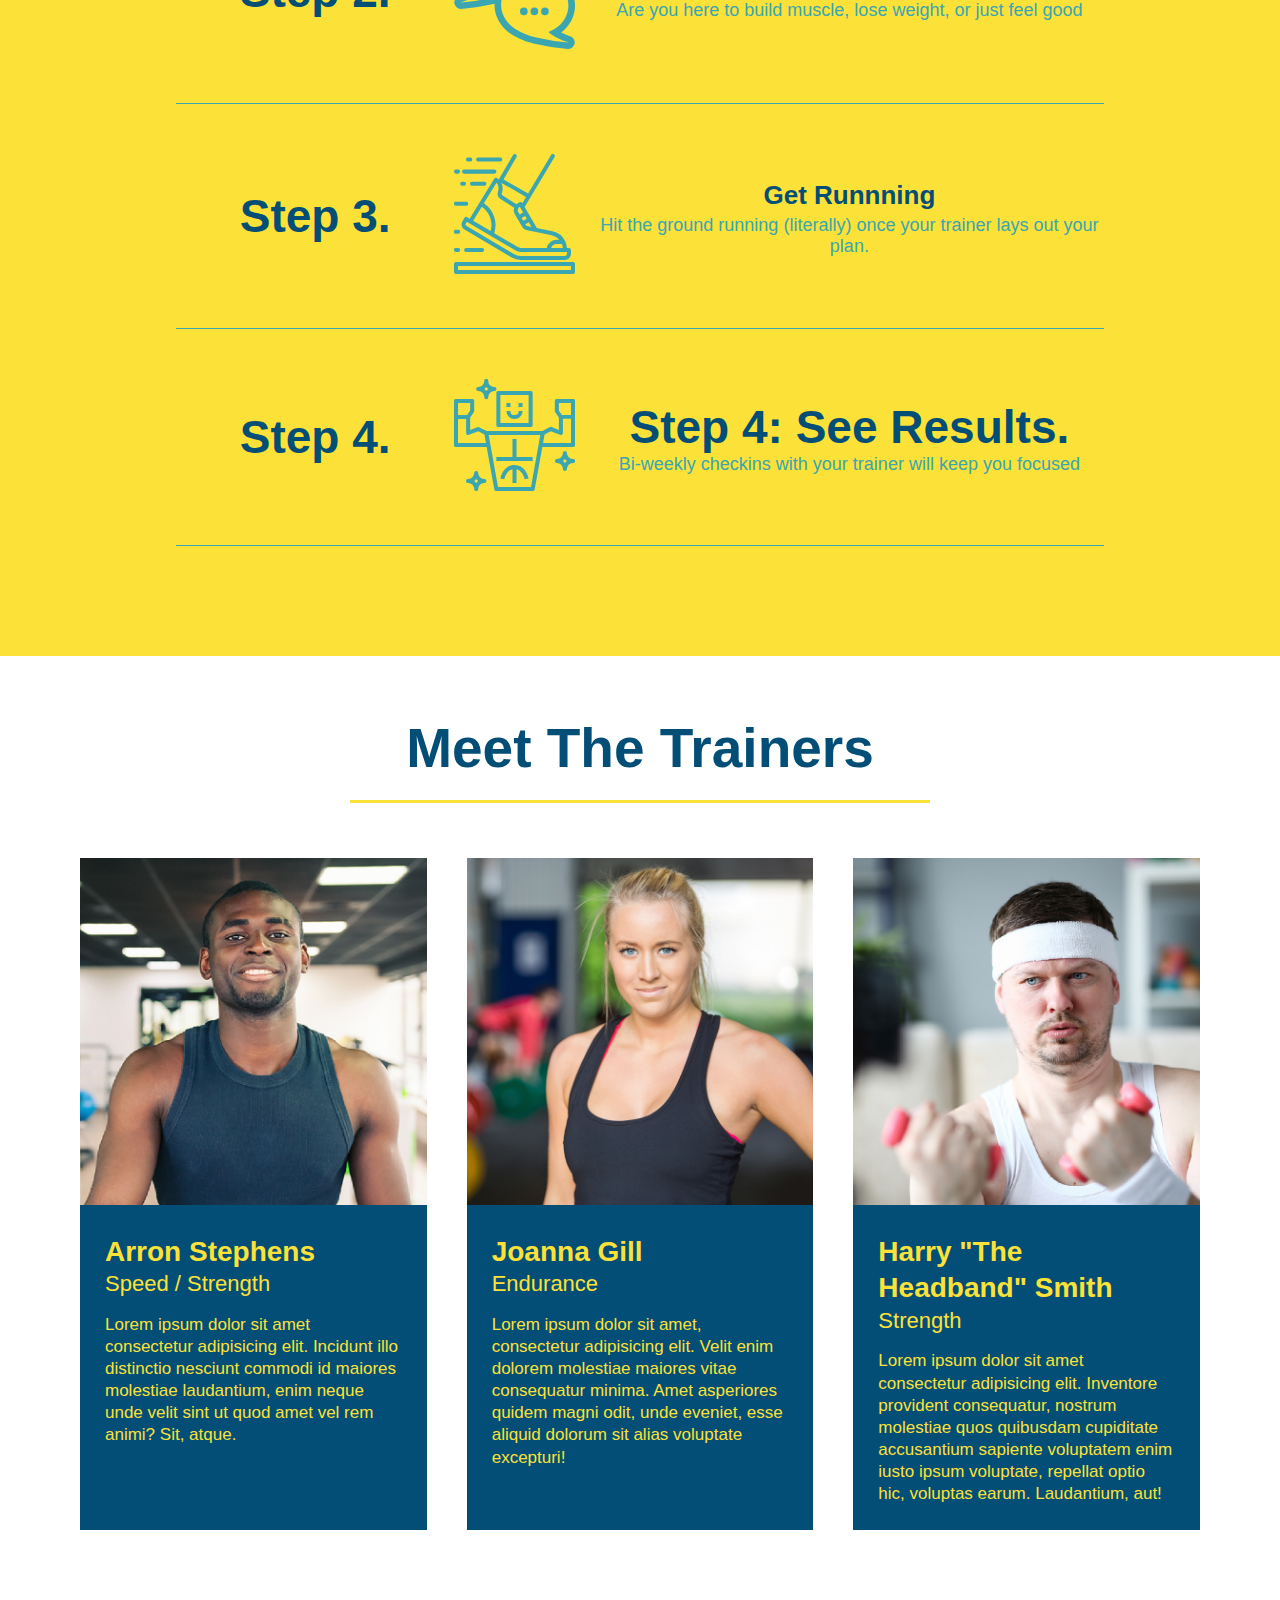
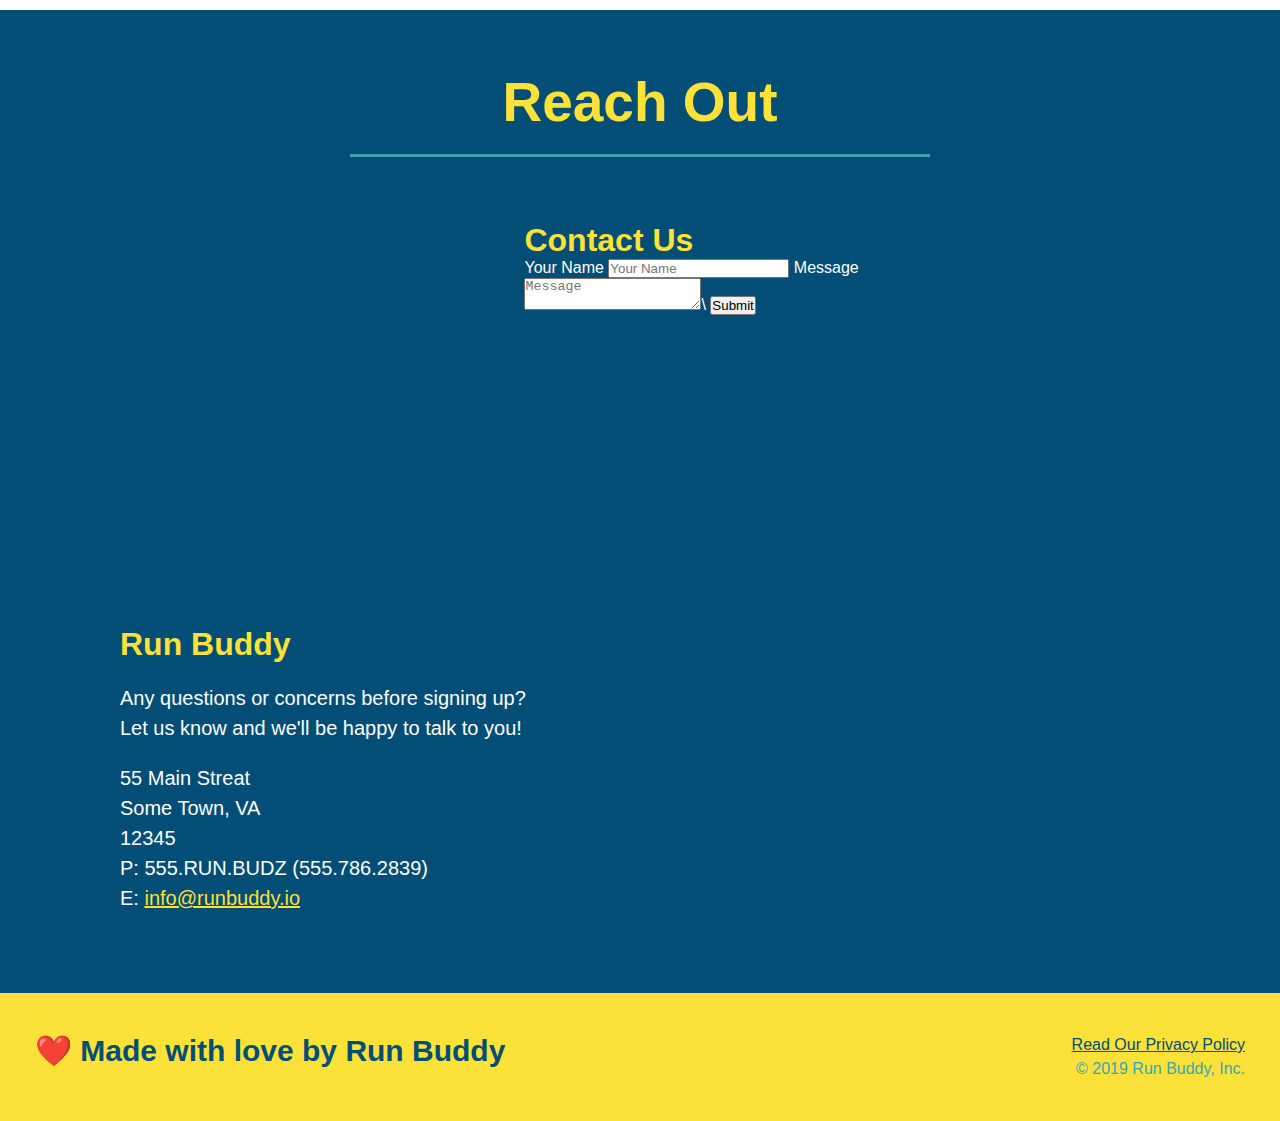
==== commit bfcea4c8: "Trainer flexboxes added" ====
--- a/index.html
+++ b/index.html
@@ -151,21 +151,22 @@
                  <h3>Step 4: <span>See Results.</span></h3>
                  <p>Bi-weekly checkins with your trainer will keep you focused</p>
                  </div>
-                 
+
                 </div>
             </div>
         </section>
         <!--"meet the trainers" section-->
-        <section id="your-trainers" class="trainers">
+        <section id="your-trainers">
             <div class="flex-row">
             <h2 class="section-title primary-border">Meet The Trainers</h2>
             </div>
 
+          <div class="trainers">
             <article class="trainer">
                 <img src="./assets/images/trainer-1.jpg" alt="Arron Stephens in his workout clothes, ready to pump iron" />
-                <div class="trainer-bio text-left">
-                    <h3>Arron Stephens</h3>
-                    <h4>Speed / Strength</h4>
+                <div class="trainer-bio">
+                    <h3 class="trainer-name">Arron Stephens</h3>
+                    <h4 class="trainer-role">Speed / Strength</h4>
                     <p>
                         Lorem ipsum dolor sit amet consectetur adipisicing elit. Incidunt illo distinctio nesciunt commodi id maiores molestiae laudantium, enim neque unde velit sint ut quod amet vel rem animi? Sit, atque.
                     </p>
@@ -173,27 +174,29 @@
                </article>
 
                <article class="trainer">
-                <div class="trainer-bio text-right">
-                    <h3>Joanna Gill</h3>
-                    <h4>Endurance</h4>
+                <img src="./assets/images/trainer-2.jpg" alt="Joanna Gill cooling off after a workout">
+                <div class="trainer-bio">
+                    <h3 class="trainer-name">Joanna Gill</h3>
+                    <h4 class="trainer-role">Endurance</h4>
                     <p>
                         Lorem ipsum dolor sit amet, consectetur adipisicing elit. Velit enim dolorem molestiae maiores vitae consequatur minima. Amet asperiores quidem magni odit, unde eveniet, esse aliquid dolorum sit alias voluptate excepturi!
                     </p>
                 </div>
-                <img src="./assets/images/trainer-2.jpg" alt="Joanna Gill cooling off after a workout">
             </article>
 
             <article class="trainer">
                 <img src="./assets/images/trainer-3.jpg" alt="Harry Smith wearing a headband and lifting comically small pink weights">
-                <div class="trainer-bio text-left">
-                    <h3>Harry "The Headband" Smith</h3>
-                    <h4>Strength</h4>
+                <div class="trainer-bio">
+                    <h3 class="trainer-name">Harry "The Headband" Smith</h3>
+                    <h4 class="trainer-role">Strength</h4>
                     <p>
                         Lorem ipsum dolor sit amet consectetur adipisicing elit. Inventore provident consequatur, nostrum molestiae quos quibusdam cupiditate accusantium sapiente voluptatem enim iusto ipsum voluptate, repellat optio hic, voluptas earum. Laudantium, aut!
                     </p>
                 </div>
 
             </article>
+          </div>
+
         </section>
 
         <!--"Reach out" section-->
--- a/assets/css/style.css
+++ b/assets/css/style.css
@@ -189,21 +189,26 @@
     line-height: 1.5;
     color: #024e76;
 }
+/*Trainers section*/
+.trainers {
+    width: 100%;
+    margin: 0 auto;
+    display: flex;
+    flex-wrap: wrap;
+    justify-content: space-around;
+}
 .trainer {
-    width: 900px;
-    margin: 0 auto 30px auto;
+    margin: 20px;
     background: #024e76;
     color: #fce138;
-    overflow: auto;
+    flex: 1;
 }
 .trainer img {
-    width: 35%;
-    float: left;
+    width: 100%;
 }
 .trainer-bio {
-    padding: 35px;
-    float: left;
-    width: 65%;
+    padding: 25px;
+    line-height: 1.3;
 }
 .text-left {
     text-align: left;
@@ -212,17 +217,15 @@
     text-align: right;
 }
 .trainer-bio h3 {
-    font-size: 32px;
-    margin-bottom: 8px;
+    font-size: 28px;
 }
 .trainer-bio h4 {
     font-weight: lighter;
-    font-size: 26px;
-    margin-bottom: 25px;
+    font-size: 22px;
+    margin-bottom: 15px;
 }
 .trainer-bio p {
     font-size: 17px;
-    line-height: 1.3;
 }
 .flex-row {
     display: flex;
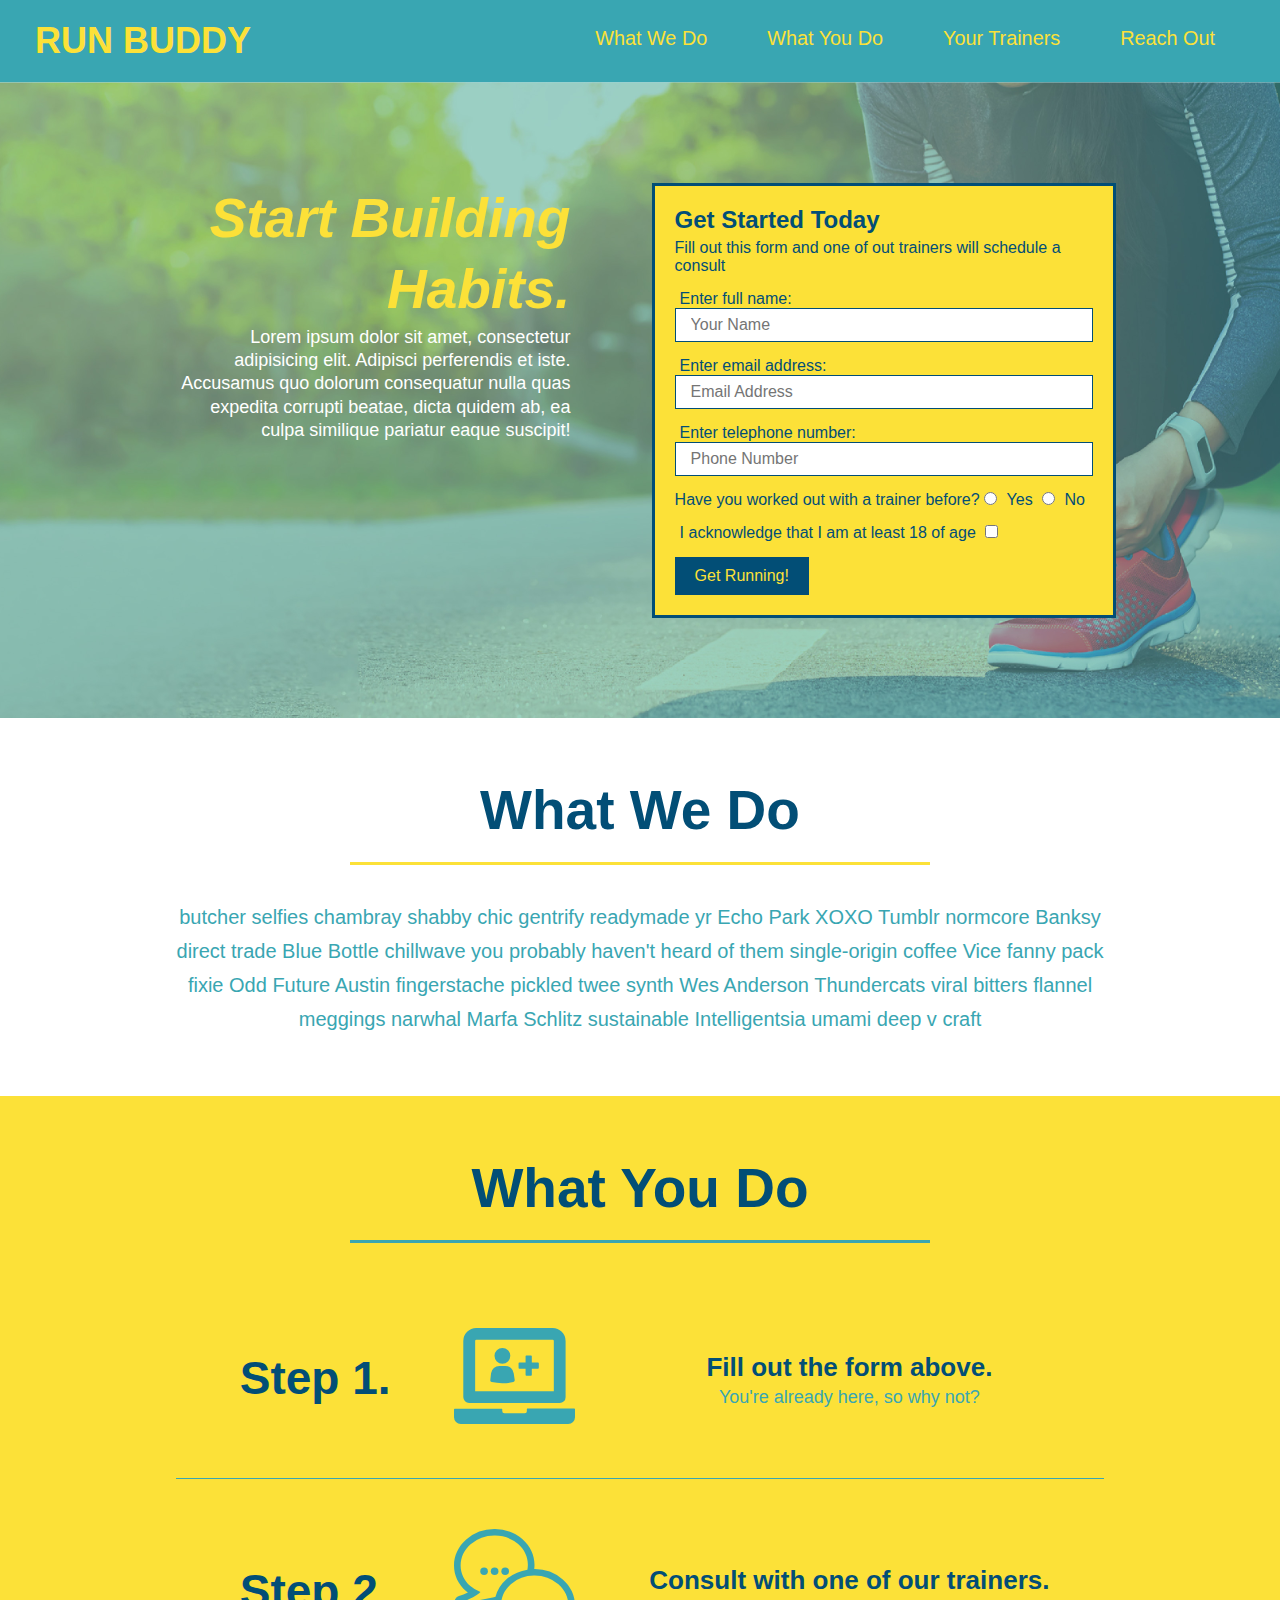
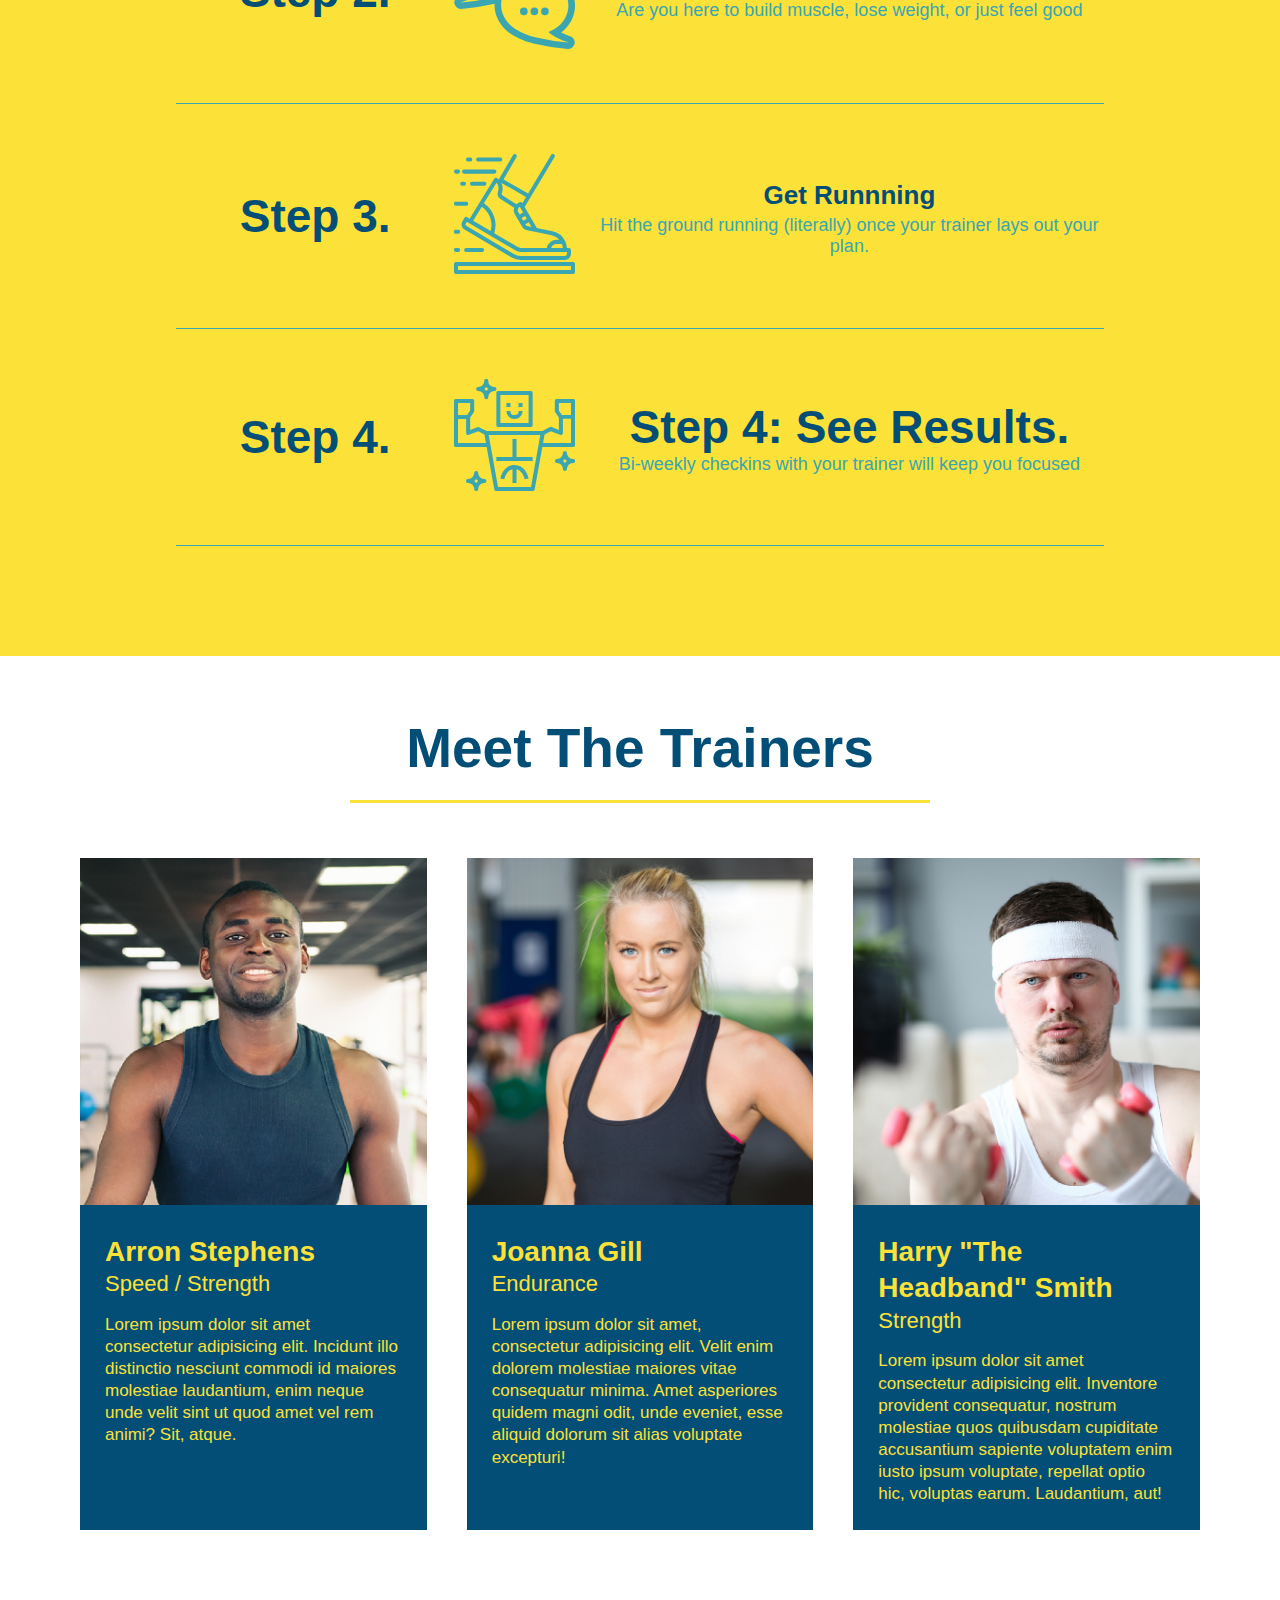
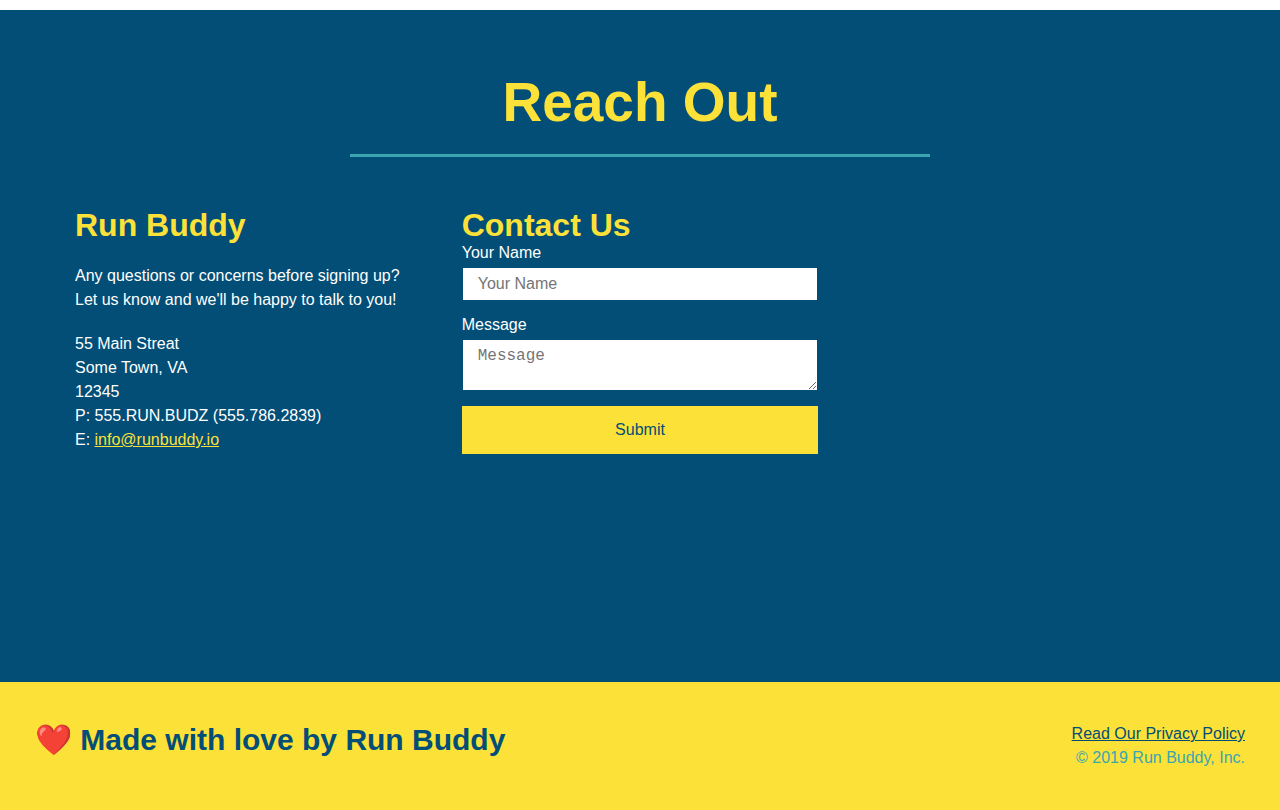
==== commit f00e88cf: "Finished Flexbox for contact" ====
--- a/index.html
+++ b/index.html
@@ -203,41 +203,47 @@
         <section id="reach-out" class="contact">
             <div class="flex-row">
             <h2 class="section-title secondary-border">Reach Out</h2>
-            </div>
-
-            <div class="contact-info">
-                <iframe src="https://www.google.com/maps/embed?pb=!1m18!1m12!1m3!1d3163.9526459839103!2d-77.43094398389516!3d37.532613533826236!2m3!1f0!2f0!3f0!3m2!1i1024!2i768!4f13.1!3m3!1m2!1s0x89b1111ea2fb8d83%3A0xaef117c9091a6a73!2s17%20S%2017th%20St%2C%20Richmond%2C%20VA%2023219!5e0!3m2!1sen!2sus!4v1630513792552!5m2!1sen!2sus"
-                 style="border:0;" 
-                 allowfullscreen="" 
-                 loading="lazy">
-                </iframe>
-            <div>
-                <h3>Contact Us</h3>
-                <form>
-                    <label for="contact-name">Your Name</label>
-                    <input type="text" id="contact-name" placeholder="Your Name"/>
-
-                    <label for="contact-message">Message</label>
-                    <textarea id="contact-message" placeholder="Message"></textarea>\
-
-                    <button type="submit">Submit</button>
-                </form>   
-            </div>     
-            <div>
-                <h3>Run Buddy</h3>
-                <p>
-                    Any questions or concerns before signing up?
-                    <br />
-                    Let us know and we'll be happy to talk to you!
-                </p>
-                <address>
-                    55 Main Streat <br />
-                    Some Town, VA <br />
-                    12345<br />
-                    P: 555.RUN.BUDZ (555.786.2839)<br />
-                    E: <a href="mailto:info@runbuddy.io">info@runbuddy.io</a>
-                </address>
-            </div>
+            </div>  
+            
+            <div class="contact-info">  
+                <div>
+
+                    <h3>Run Buddy</h3>
+                    <p>
+                        Any questions or concerns before signing up?
+                        <br />
+                        Let us know and we'll be happy to talk to you!
+                    </p>
+
+                    <address>
+                        55 Main Streat <br />
+                        Some Town, VA <br />
+                        12345<br />
+                        P: 555.RUN.BUDZ (555.786.2839)<br />
+                        E: <a href="mailto:info@runbuddy.io">info@runbuddy.io</a>
+                    </address>   
+
+                </div>
+
+                <div class="contact-form">
+                    <h3>Contact Us</h3>
+                    <form>
+                        <label for="contact-name">Your Name</label>
+                        <input type="text" id="contact-name" placeholder="Your Name"/>
+
+                        <label for="contact-message">Message</label>
+                        <textarea id="contact-message" placeholder="Message"></textarea>
+
+                        <button type="submit">Submit</button>
+                    </form>   
+                </div> 
+
+                    <iframe src="https://www.google.com/maps/embed?pb=!1m18!1m12!1m3!1d3163.9526459839103!2d-77.43094398389516!3d37.532613533826236!2m3!1f0!2f0!3f0!3m2!1i1024!2i768!4f13.1!3m3!1m2!1s0x89b1111ea2fb8d83%3A0xaef117c9091a6a73!2s17%20S%2017th%20St%2C%20Richmond%2C%20VA%2023219!5e0!3m2!1sen!2sus!4v1630513792552!5m2!1sen!2sus"
+                    style="border:0;" 
+                    allowfullscreen="" 
+                    loading="lazy">
+                    </iframe>
+            </div>    
         </section>
 
         <!--Footer-->
--- a/assets/css/style.css
+++ b/assets/css/style.css
@@ -237,16 +237,15 @@
 .contact h2 {
     color: #fce138;
 }
+.contact-info {
+    display: flex;
+    justify-content: space-between;
+    flex-wrap: wrap;
+}
 .contact-info iframe {
-    width: 400px;
     height: 400px;
 }
 .contact-info div {
-    width: 410px;
-    display: inline-block;
-    vertical-align: top;
-    text-align: left;
-    margin: 30px 0 0 60px;
     color: white;
 }
 .contact-info h3 {
@@ -256,10 +255,33 @@
 .contact-info p, .contact-info address {
     margin: 20px 0;
     line-height: 1.5;
-    font-size: 20px;
+    font-size: 16px;
     font-style: normal;
 }
 .contact-info a {
     color: #fce138;
 }
+.contact-info >* {
+    flex: 1;
+    margin: 15px;
+}
+.contact-form input, .contact-form textarea {
+    border: 1px solid #024e76;
+    display: block;
+    padding: 7px 15px;
+    font-size: 16px;
+    color: #024e76;
+    width: 100%;
+    margin-bottom: 15px;
+    margin-top: 5px;
+}
+.contact-form button {
+    width: 100%;
+    border: none;
+    background: #fce138;
+    color: #024e76;
+    text-align: center;
+    padding: 15px 0;
+    font-size: 16px;
+}
 /* reach out style end */
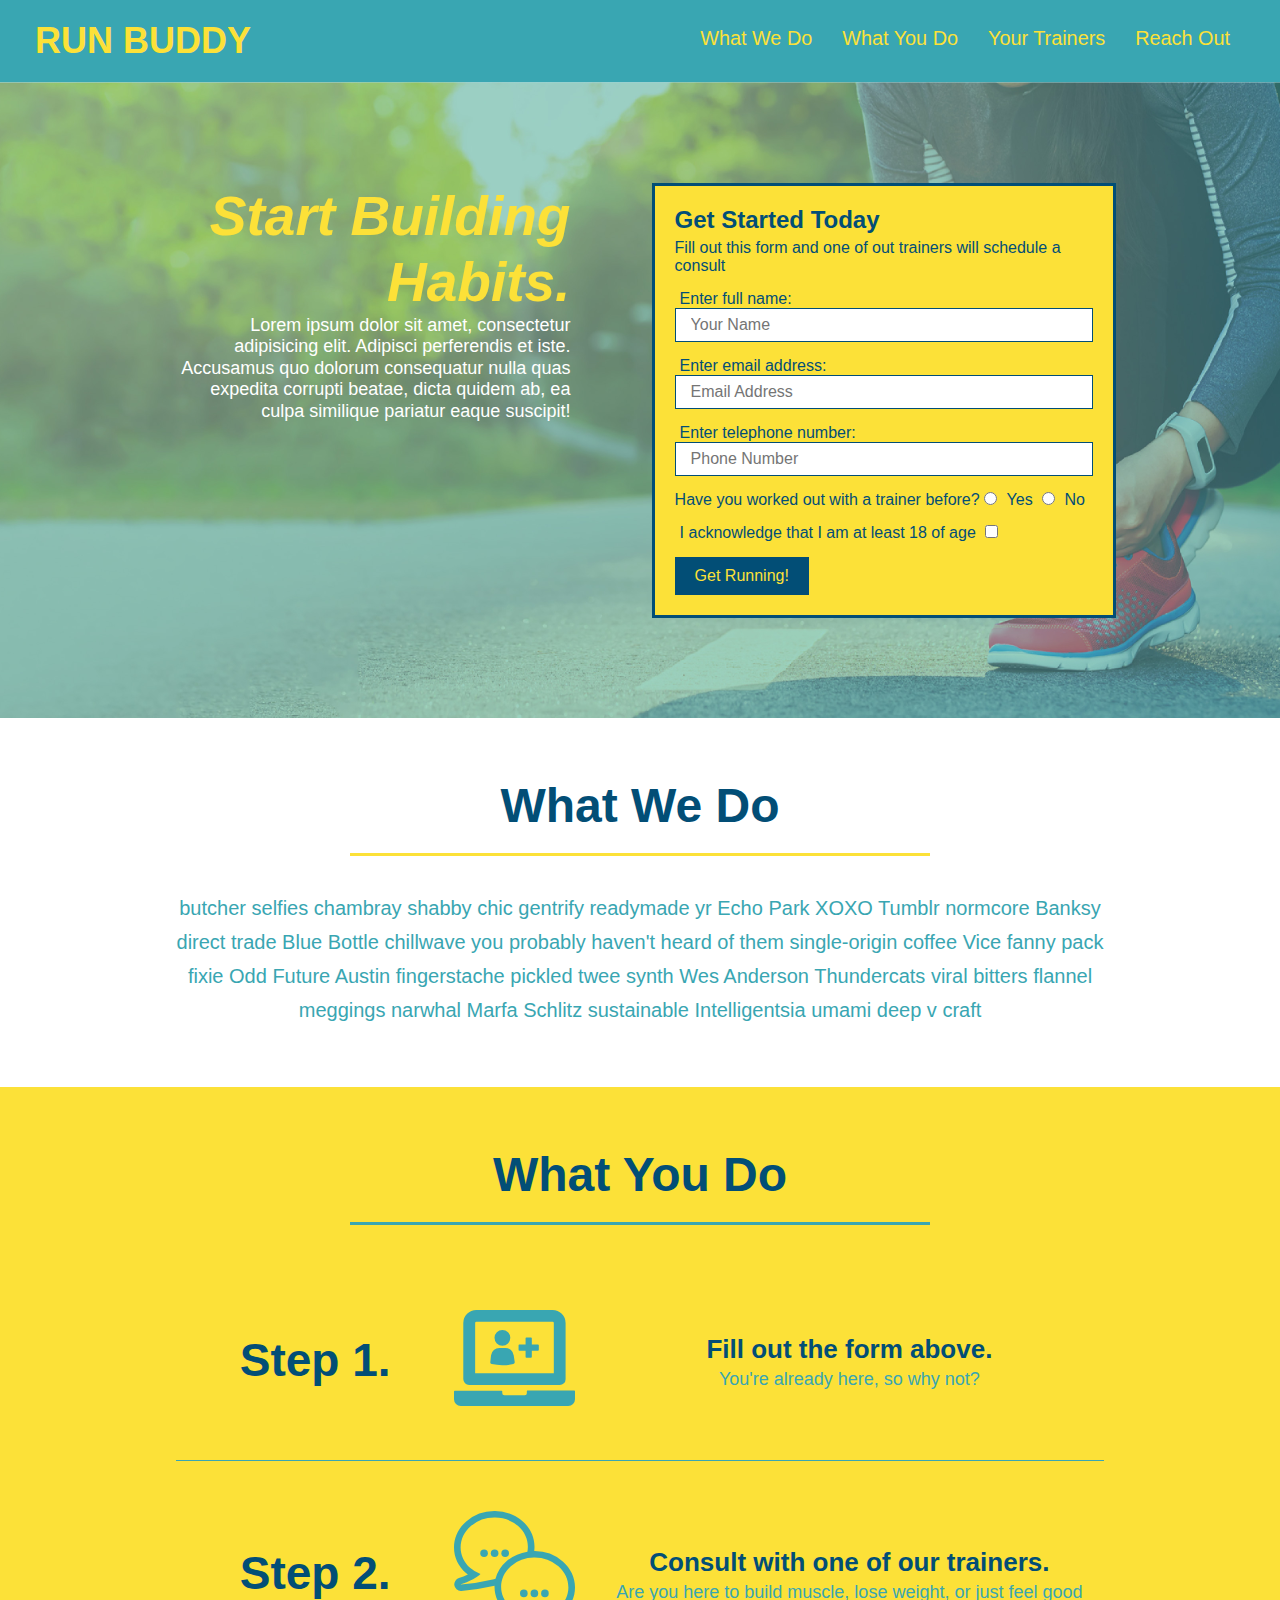
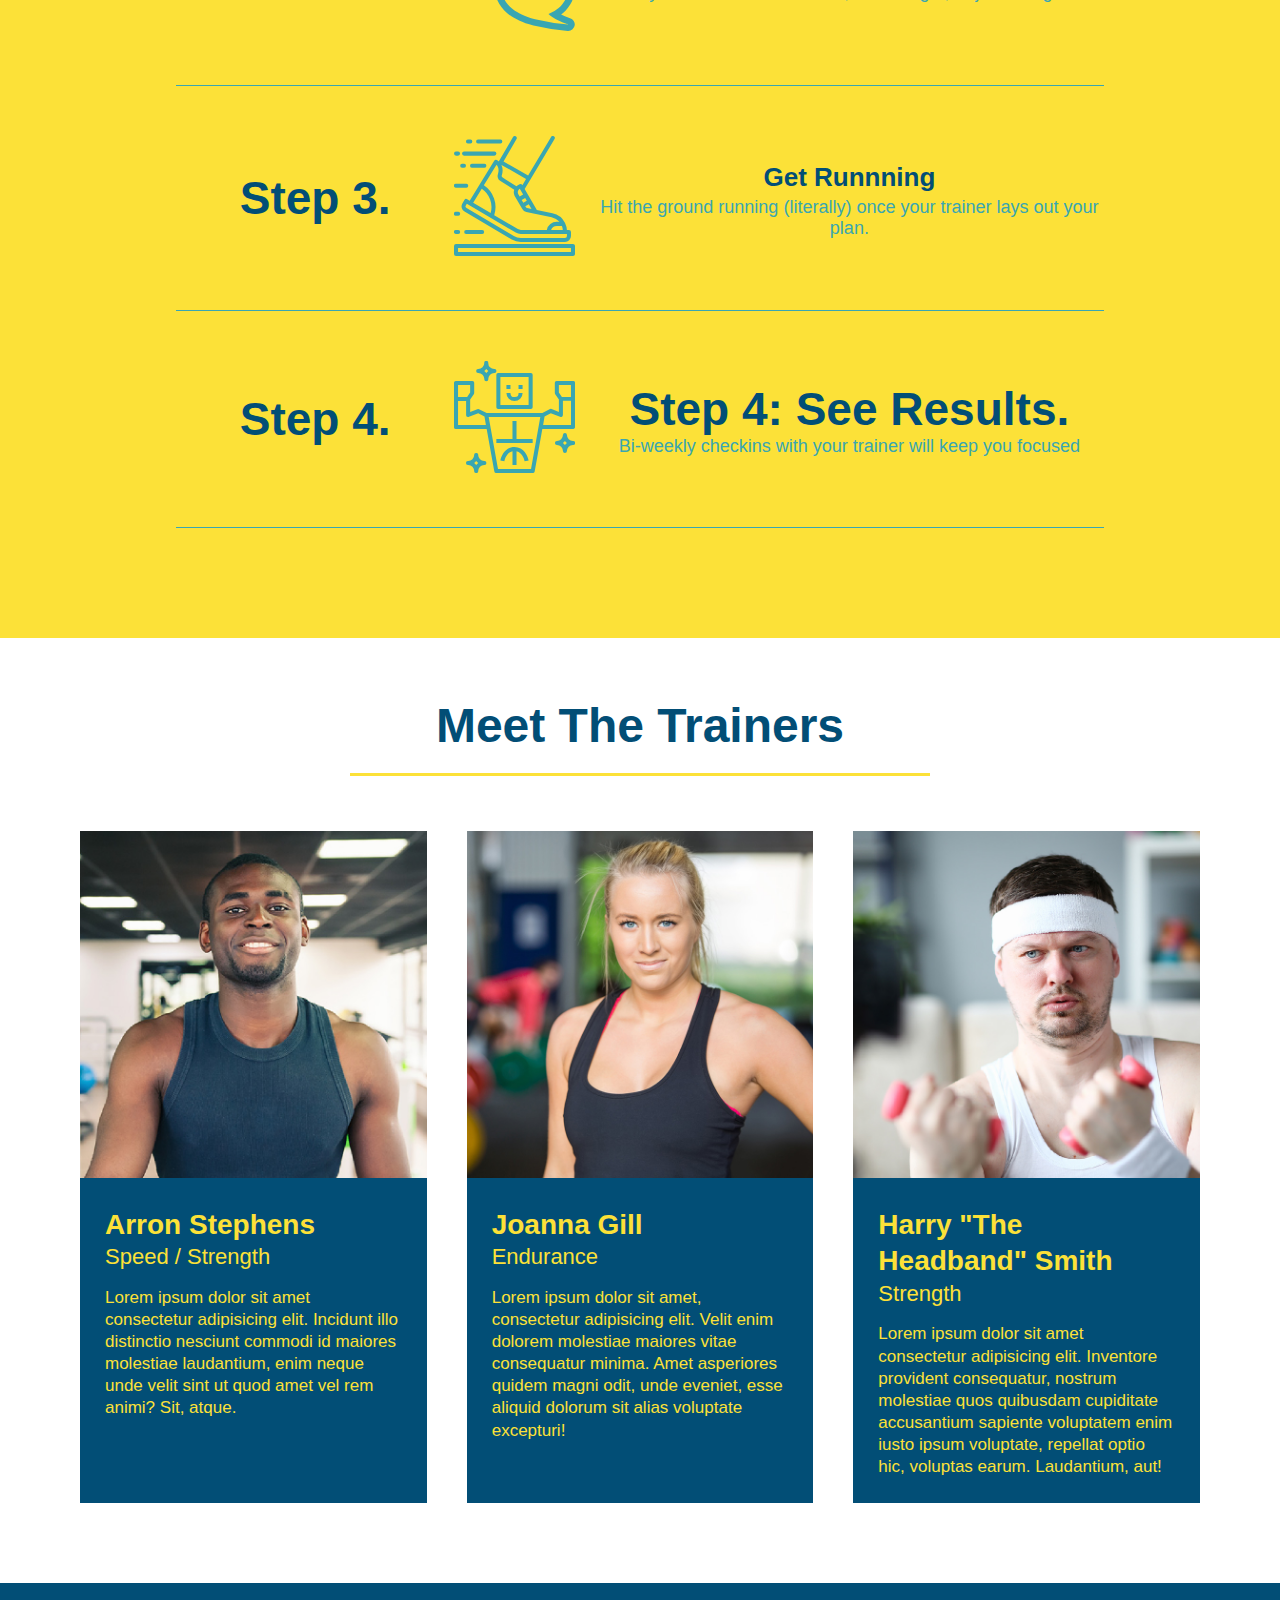
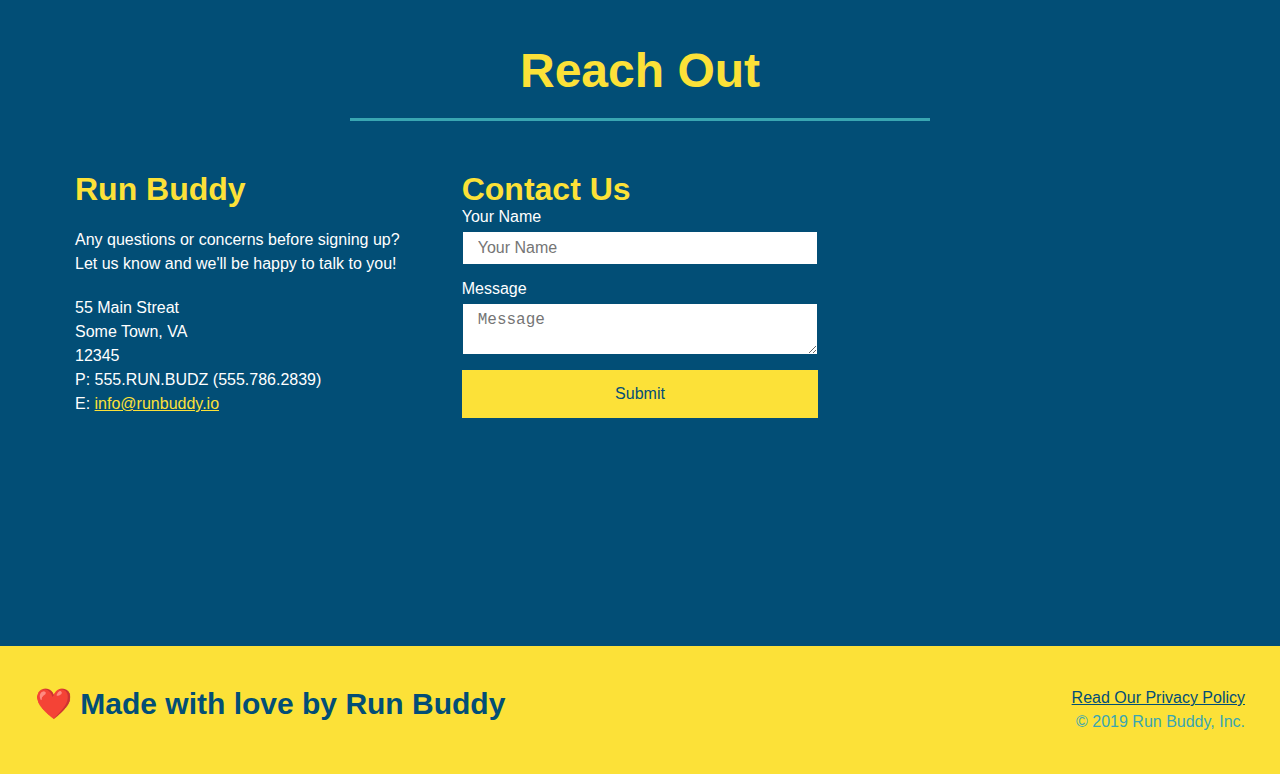
==== commit a83f106f: "added mobile responsive media querys" ====
--- a/index.html
+++ b/index.html
@@ -2,6 +2,7 @@
 <html lang="en">
     <head>
         <meta charset="UTF-8" />
+        <meta name="viewport" content="width=device-width, initial-scale=1.0" />
         <title>Run Buddy</title>
         <link rel="stylesheet" href="./assets/css/style.css" >
     </head>
--- a/assets/css/style.css
+++ b/assets/css/style.css
@@ -36,7 +36,7 @@
     list-style: none;
 }
 header nav ul li a {
-    margin: 0 30px;
+    padding: 10px 15px;
     font-weight: lighter;
     font-size: 1.55vw;
 }
@@ -114,7 +114,7 @@
     margin: 3.5%;
     color: #fff;
     font-size: 18px;
-    line-height: 1.3;
+    line-height: 1.2;
 }
 .hero-cta h2 {
     font-style: italic;
@@ -135,7 +135,7 @@
     background: #fce138;
 }
 .section-title {
-    font-size: 55px;
+    font-size: 48px;
     color: #024e76;
     border-bottom: 3px solid;
     padding-bottom: 20px;
@@ -285,3 +285,90 @@
     font-size: 16px;
 }
 /* reach out style end */
+
+/* Media Query for smaller desktop screens and smaller */
+@media screen and (max-width: 980px) {
+    header {
+        padding-bottom: 0;
+        justify-content: center;
+    }
+    header h1 {
+        width: 100%;
+        text-align: center;
+    }
+    header nav ul {
+        margin-top: 20px;
+        width: 100%;
+        justify-content: center;
+    }
+    header nav ul li a {
+        font-size: 20px;
+    }
+    footer h2, footer div {
+        text-align: center;
+        width: 100%;
+    }
+    .hero-cta, .hero-form {
+        width: 100%;
+    }
+    .hero-cta {
+        text-align: center;
+    }
+    .section-title {
+        width: 80%;
+    }
+    .trainer {
+        flex: 0 70%;
+    }
+    .contact-info iframe{
+        flex: 1 100%;
+    }
+}
+/* Media query for tablets and smaller */
+@media screen and (max-width: 768px) {
+    section {
+        padding: 30px 15px;
+    }
+    .step h3 {
+        flex: 1 100%;
+        text-align: center;
+    }
+    .step-info {
+        flex: 2 100%;
+        text-align: center;
+        justify-content: center;
+    }
+    .step-img {
+        flex: 0 32%;
+        margin-right: 0;
+        margin-top: 15px;
+        margin-bottom: 15px;
+    }
+    .step-text{
+        flex: 100%;
+    }
+}
+/* Media query for mobile phones and smaller */
+@media screen and (max-width: 575px) {
+ .hero-form button {
+     width: 100%;
+ }
+ .section-title {
+     width: 95%;
+ }
+ .intro p {
+     width: 100%;
+ }
+ .trainer {
+     flex: 0 100%;
+ }
+ .contact-info {
+     text-align: center;
+ }
+ .contact-info > * {
+     flex: 0 100%;
+ }
+ .contact-form {
+     order: 3;
+ }
+}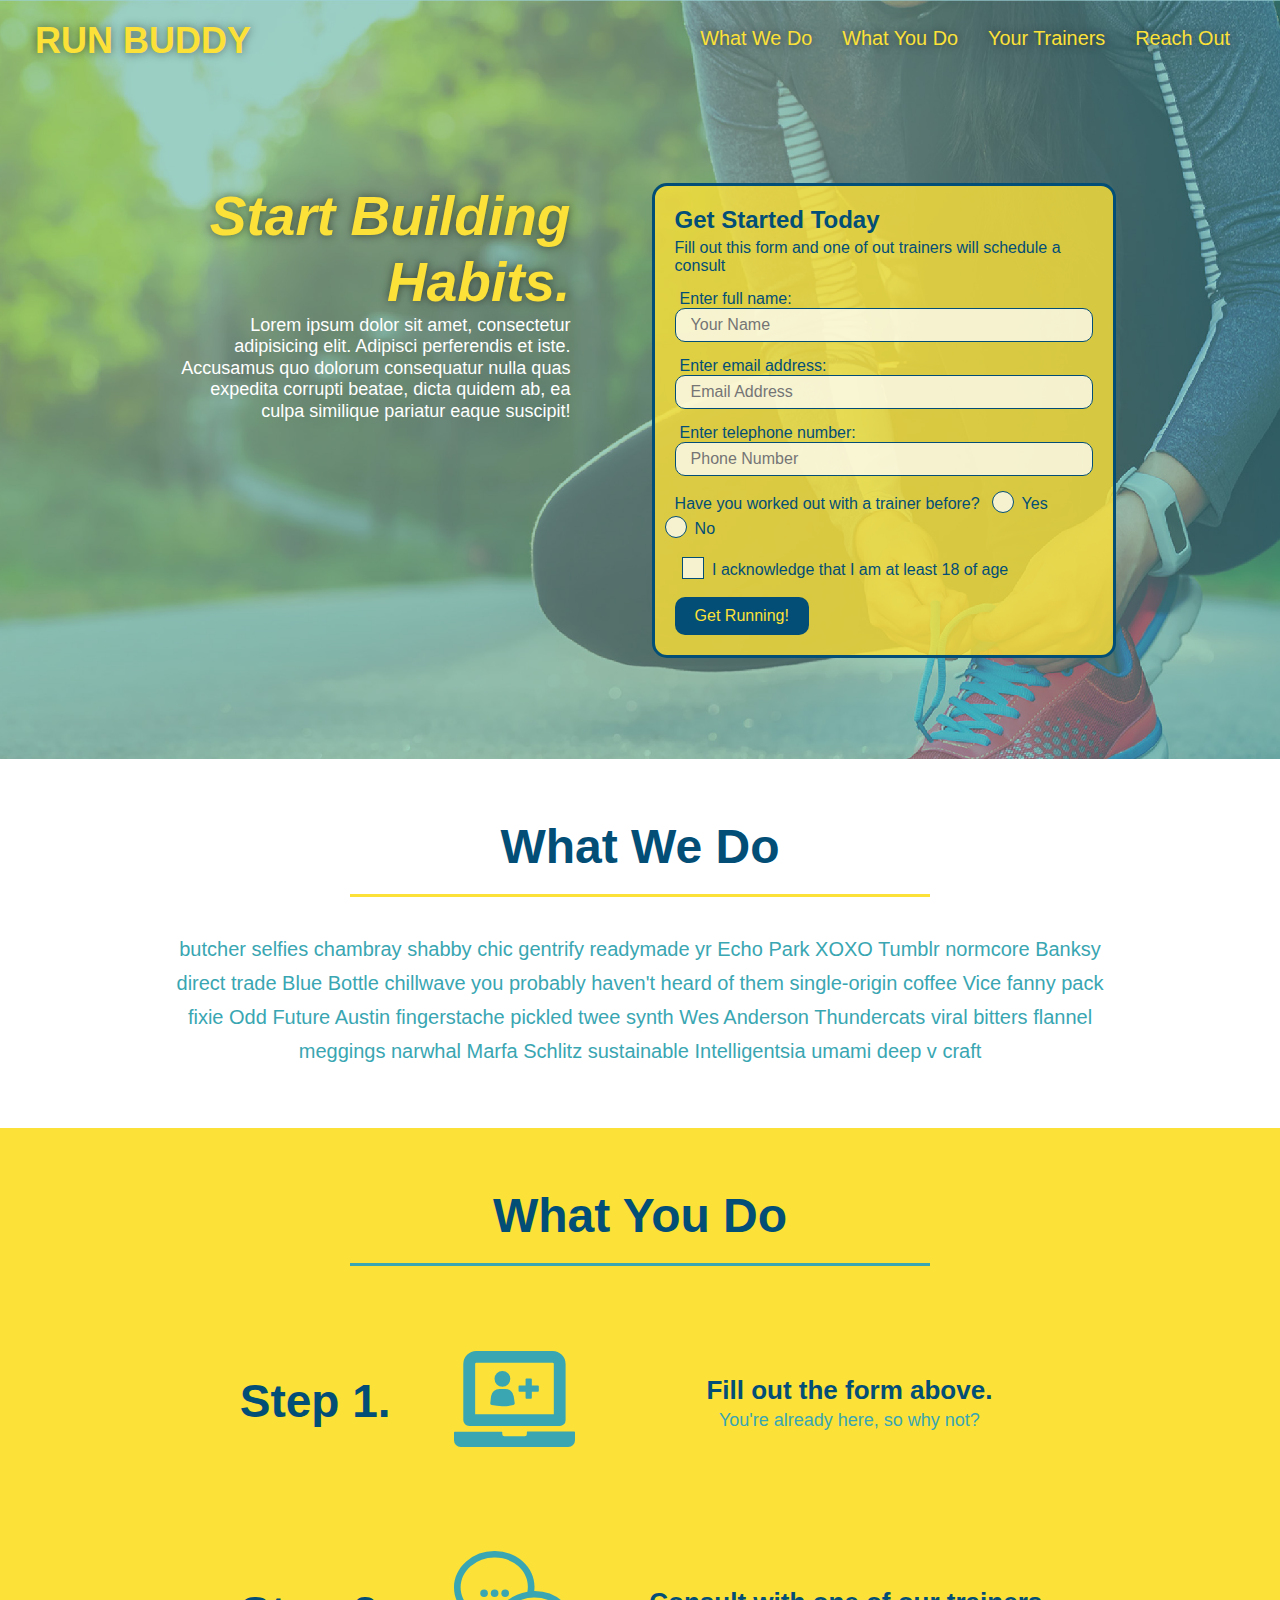
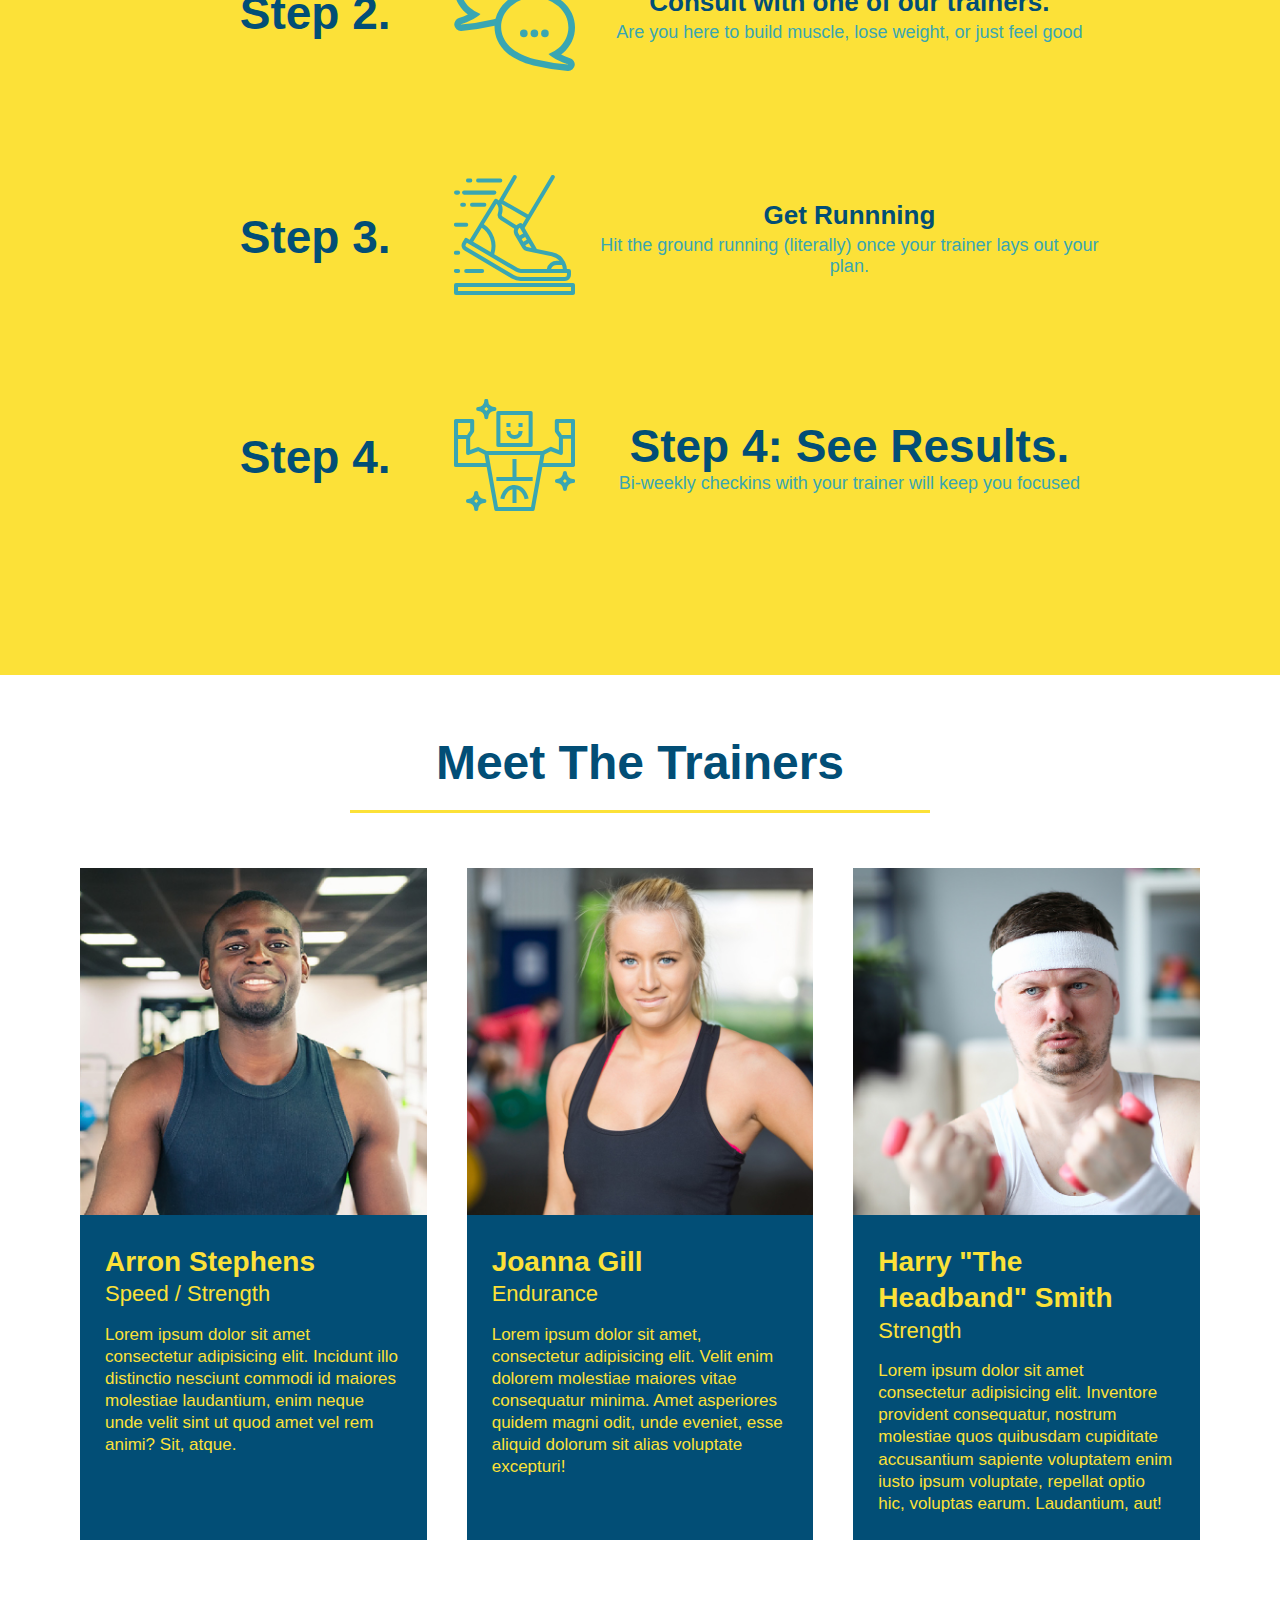
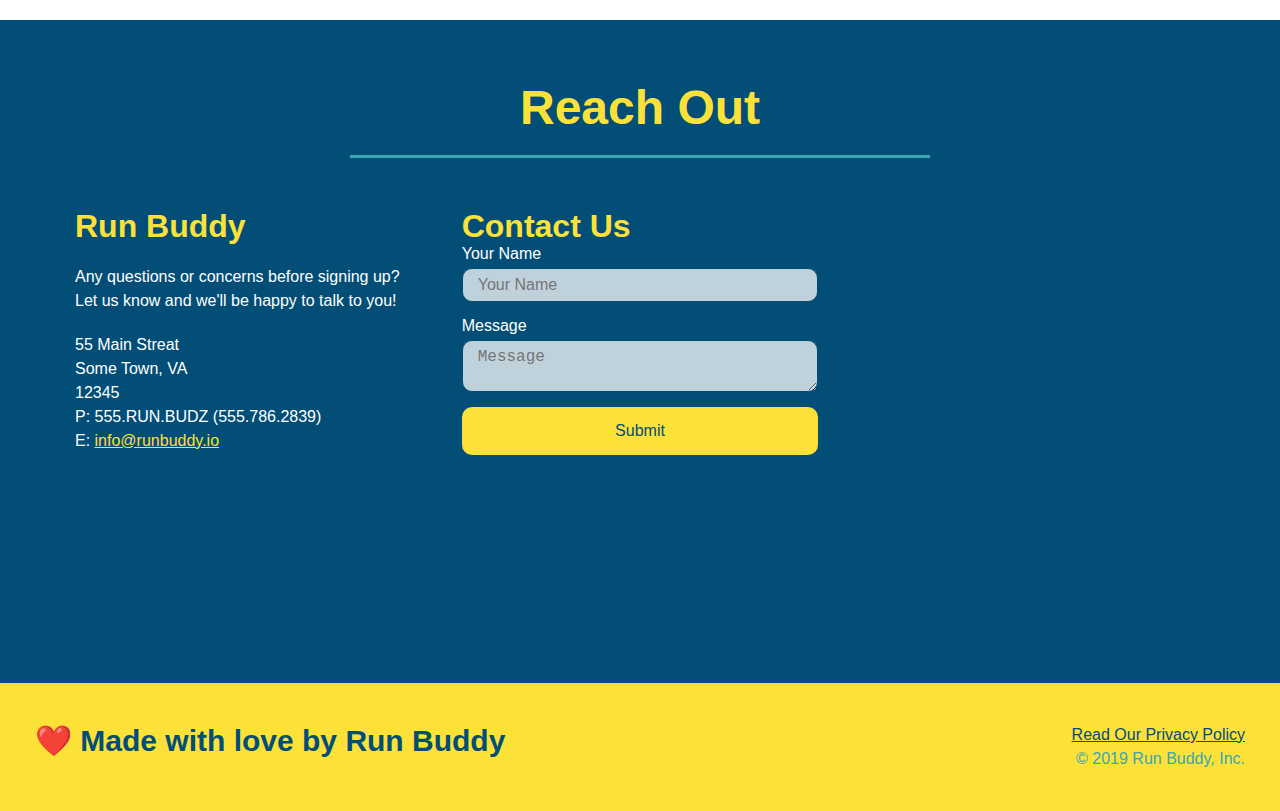
==== commit 1adb5622: "final css touches" ====
--- a/index.html
+++ b/index.html
@@ -57,15 +57,20 @@
                 <input type="tel" placeholder="Phone Number" name="phone" id="phone" class="form-input" />
                 <p>
                     Have you worked out with a trainer before?
+                    <span class="radio-wrapper">
                     <input type="radio" name="trainer-confirm" id="trainer-yes" />
                     <label for="trainer-yes">Yes</label>
-
+                    </span>
+                    <span class="radio-wrapper">
                     <input type="radio" name="trainer-confirm" id="trainer-no" />
                     <label for="trainer-no">No</label>
+                    </span>
                 </p>
                 <p>
+                   <span class="checkbox-wrapper">
+                    <input type="checkbox" name="Age-confirm" id="checkbox" />   
                     <label for="checkbox">I acknowledge that I am at least 18 of age</label>
-                    <input type="checkbox" name="Age-confirm" id="checkbox" />
+                    </span>
                 </p>
                 <button type="submit">
                     Get Running!
--- a/assets/css/style.css
+++ b/assets/css/style.css
@@ -1,29 +1,44 @@
+:root {
+    --primary-color: #fce138;
+    --secondary-color: #024e76;
+    --tertiary-color: #39a6b2;
+}
 *{
     margin: 0;
     padding: 0;
     box-sizing: border-box;
 }
 body {
-    color: #39a6b2;
+    color: var(--tertiary-color);
     font-family: Helvetica, Arial,  sans-serif;
 }
 /* apply styles to the <header> */
 header {
     padding: 20px 35px;
-    background-color: #39a6b2;
+    background-color: var(--tertiary-color);
     display: flex;
     justify-content: space-between;
     flex-wrap: wrap;
+    position: -webkit-sticky;
+    position: sticky;
+    top: 0;
+    background-image: url("../images/hero-bg.jpg");
+    background-size: cover;
+    background-position: center;
+    background-attachment: fixed;
+    background-position: 80%;
+    z-index: 9999;
 }
 header h1 {
     font-weight: bold;
     font-size: 36px;
-    color: #fce138;
+    color: var(--primary-color);
     margin: 0;
+    text-shadow: 0 0 10px rgba(0, 0, 0, .5);
 }
 header a {
     text-decoration: none;
-    color: #fce138;
+    color: var(--primary-color);
 }
 header nav {
     margin: 7px 0;
@@ -39,9 +54,16 @@
     padding: 10px 15px;
     font-weight: lighter;
     font-size: 1.55vw;
+    text-shadow: 0 0 10px rgba(0, 0, 0, 0.5);
+}
+header nav ul li a:hover {
+    background: var(--primary-color);
+    color: var(--secondary-color);
+    border-radius: 15px;
+    text-shadow: none;
 }
 footer {
-    background: #fce138;
+    background: var(--primary-color);
     width: 100%;
     padding: 40px 35px;
     display: flex;
@@ -49,7 +71,7 @@
     flex-wrap: wrap;
 }
 footer h2 {
-    color: #024e76;
+    color: var(--secondary-color);
     font-size: 30px;
     margin: 0;
 }
@@ -58,7 +80,7 @@
     text-align: right;
 }
 footer a {
-    color: #024e76;
+    color: var(--secondary-color);
 }
 section {
     padding: 60px;
@@ -71,16 +93,19 @@
     display: flex;
     justify-content: center;
     flex-wrap: wrap;
+    background-attachment: fixed;
+    background-position: 80%;
 }
 .hero-form {
-    background-color: #fce138;
+    background-color: rgba(252, 225, 56, 0.8);
     padding: 20px;
-    color: #024e76;
+    color: var(--secondary-color);
     border-style: solid;
     border-width: 3px;
-    border-color: #024e76;
+    border-color: var(--secondary-color);
     width: 40%;
     margin: 3.5%;
+    border-radius: 15px;
 }
 .hero-form h3 {
     margin: 0;
@@ -90,23 +115,33 @@
     margin: 5px 0 15px 0;
 }
 .form-input {
-    border: 1px solid #024e76;
+    border: 1px solid var(--secondary-color);
     display: block;
     padding: 7px 15px;
     font-size: 16px;
-    color: #024e76;
+    color: var(--secondary-color);
     width: 100%;
     margin-bottom: 15px;
+    border-radius: 10px;
+    background-color: rgba(255, 255, 255, 0.75);
+  }
+  .form-input:focus {
+      background-color: rgba(255, 255, 255, 1);
+      outline: none;
   }
 .hero-form label{
     margin: 0 5px;
 }
 .hero-form button{
-    color: #fce138;
-    background-color: #024e76;
+    color: var(--primary-color);
+    background-color: var(--secondary-color);
     border: none;
     padding: 10px 20px;
     font-size: 16px;
+    border-radius: 10px;
+}
+.hero-form button:hover {
+    background-color:var(--tertiary-color);
 }
 .hero-cta {
     width: 35%;
@@ -119,12 +154,65 @@
 .hero-cta h2 {
     font-style: italic;
     font-size: 55px;
-    color: #fce138;
+    color: var(--primary-color);
+    text-shadow: 0 0 10px rgba(0, 0, 0, 0.5);
+}
+.checkbox-wrapper input, .radio-wrapper input {
+    opacity: 0;
+}
+.checkbox-wrapper label, .radio-wrapper label {
+    position: relative;
+    left: 10px;
+    margin: 10px;
+    line-height: 1.6;
+}
+.checkbox-wrapper label::before, .radio-wrapper label::before {
+    content: "";
+    height: 20px;
+    width: 20px;
+    background: rgba(255, 255, 255, 0.75);
+    border: 1px solid var(--secondary-color);
+    position: absolute;
+    top: -4px;
+    left: -30px;
+}
+.radio-wrapper label::before {
+    border-radius: 50%;
+}
+.radio-wrapper label::after {
+    content: "";
+    width: 20px;
+    height: 20px;
+    border-radius: 50%;
+    background: var(--secondary-color);
+    position: absolute;
+    left: -29px;
+    top: -3px;
+    background-image: radial-gradient(circle,var(--tertiary-color), var(--secondary-color));
+}
+.checkbox-wrapper label::after {
+    content: "";
+    height: 6px;
+    width: 14px;
+    border-left: 2px solid var(--secondary-color);
+    border-bottom: 2px solid var(--secondary-color);
+    position: absolute;
+    left: -26px;
+    top: 1px;
+    transform: rotate(-58deg);
+}
+.checkbox-wrapper input + label::after,
+.radio-wrapper input + label::after {
+    content: none;
+}
+.checkbox-wrapper input:checked + label::after,
+.radio-wrapper input:checked + label::after {
+    content: "";
 }
 /*Hero Style End */
 .intro p{
     line-height: 1.7;
-    color: #39a6b2;
+    color:var(--tertiary-color);
     width: 80%;
     font-size: 20px;
     margin: 0 auto;
@@ -132,11 +220,11 @@
 }
 .steps {
     text-align: center;
-    background: #fce138;
+    background: var(--primary-color);
 }
 .section-title {
     font-size: 48px;
-    color: #024e76;
+    color: var(--secondary-color);
     border-bottom: 3px solid;
     padding-bottom: 20px;
     text-align: center;
@@ -144,23 +232,26 @@
     width: 50%;
 }
 .primary-border {
-    border-color: #fce138;
+    border-color: var(--primary-color);
 }
 .secondary-border {
-    border-color: #39a6b2;
+    border-color:var(--tertiary-color);
 }
 .step {
     margin: 50px auto;
     padding-bottom: 50px;
     width: 80%;
-    border-bottom: 1px solid #39a6b2;
     display: flex;
     flex-wrap: wrap;
     align-items: center;
     justify-content: space-between;
+    border-bottom: 1px solidvar(--tertiary-color);
+}
+.step:last-child {
+    border-bottom: none;
 }
 .step h3 {
-    color: #024e76;
+    color: var(--secondary-color);
     font-size: 46px;
     flex: 1 30%;
 }
@@ -181,13 +272,13 @@
     flex: 12;
 }
 .step-text p {
-    color: #39a6b2;
+    color:var(--tertiary-color);
     font-size: 18px;
 }
 .step-text h4 {
     font-size: 26px;
     line-height: 1.5;
-    color: #024e76;
+    color: var(--secondary-color);
 }
 /*Trainers section*/
 .trainers {
@@ -199,8 +290,8 @@
 }
 .trainer {
     margin: 20px;
-    background: #024e76;
-    color: #fce138;
+    background: var(--secondary-color);
+    color: var(--primary-color);
     flex: 1;
 }
 .trainer img {
@@ -232,10 +323,10 @@
 }
 /* Reach out section begin*/
 .contact {
-    background: #024e76;
+    background: var(--secondary-color);
 }
 .contact h2 {
-    color: #fce138;
+    color: var(--primary-color);
 }
 .contact-info {
     display: flex;
@@ -249,7 +340,7 @@
     color: white;
 }
 .contact-info h3 {
-    color: #fce138;
+    color: var(--primary-color);
     font-size: 32px;
 }
 .contact-info p, .contact-info address {
@@ -259,30 +350,41 @@
     font-style: normal;
 }
 .contact-info a {
-    color: #fce138;
+    color: var(--primary-color);
 }
 .contact-info >* {
     flex: 1;
     margin: 15px;
 }
 .contact-form input, .contact-form textarea {
-    border: 1px solid #024e76;
+    border: 1px solid var(--secondary-color);
     display: block;
     padding: 7px 15px;
     font-size: 16px;
-    color: #024e76;
+    color: var(--secondary-color);
     width: 100%;
     margin-bottom: 15px;
     margin-top: 5px;
+    border-radius: 10px;
+    background-color: rgba(255, 255, 255, 0.75);
+}
+.contact-form input:focus, .contact-form textarea:focus {
+    background-color: rgba(255, 255, 255, 1);
+    outline: none;
 }
 .contact-form button {
     width: 100%;
     border: none;
-    background: #fce138;
-    color: #024e76;
+    background: var(--primary-color);
+    color: var(--secondary-color);
     text-align: center;
     padding: 15px 0;
     font-size: 16px;
+    border-radius: 10px;
+}
+.contact-form button:hover {
+    color: var(--primary-color);
+    background:var(--tertiary-color);
 }
 /* reach out style end */
 
@@ -291,6 +393,7 @@
     header {
         padding-bottom: 0;
         justify-content: center;
+        position: relative;
     }
     header h1 {
         width: 100%;
